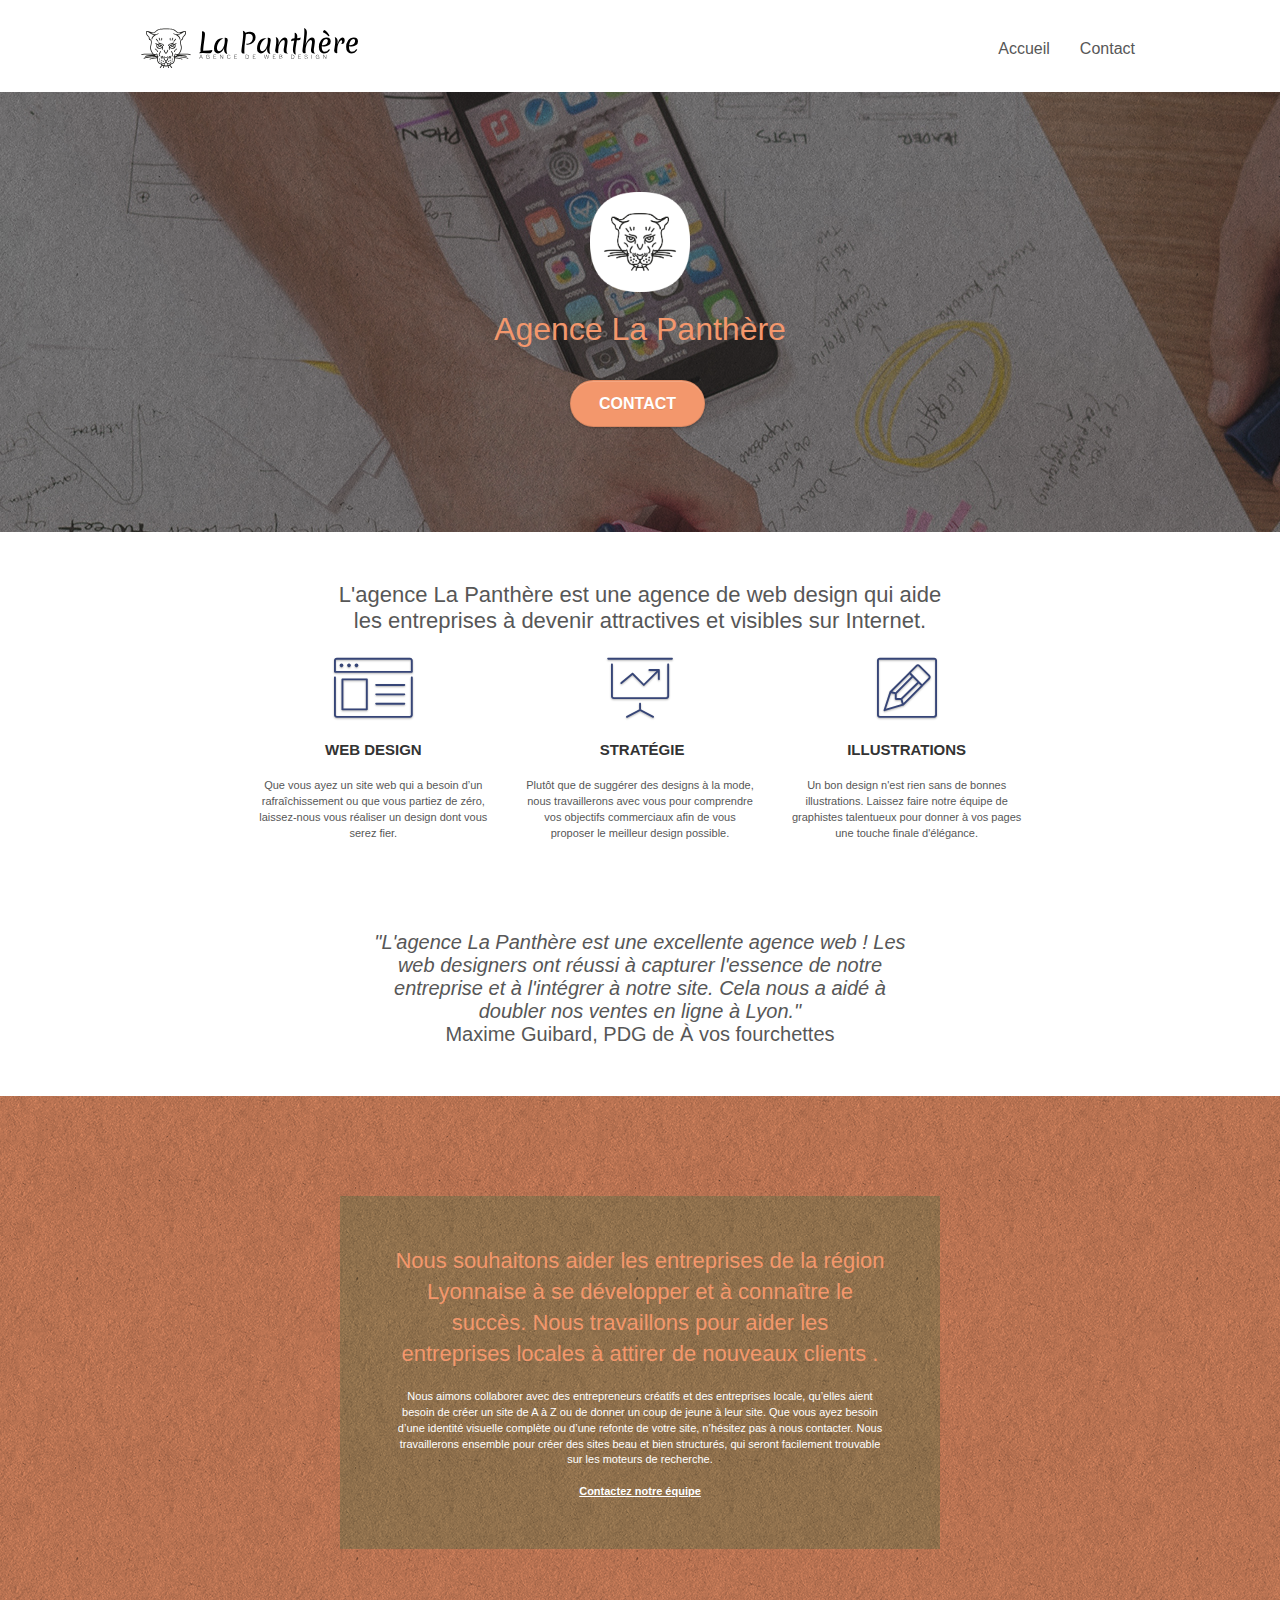
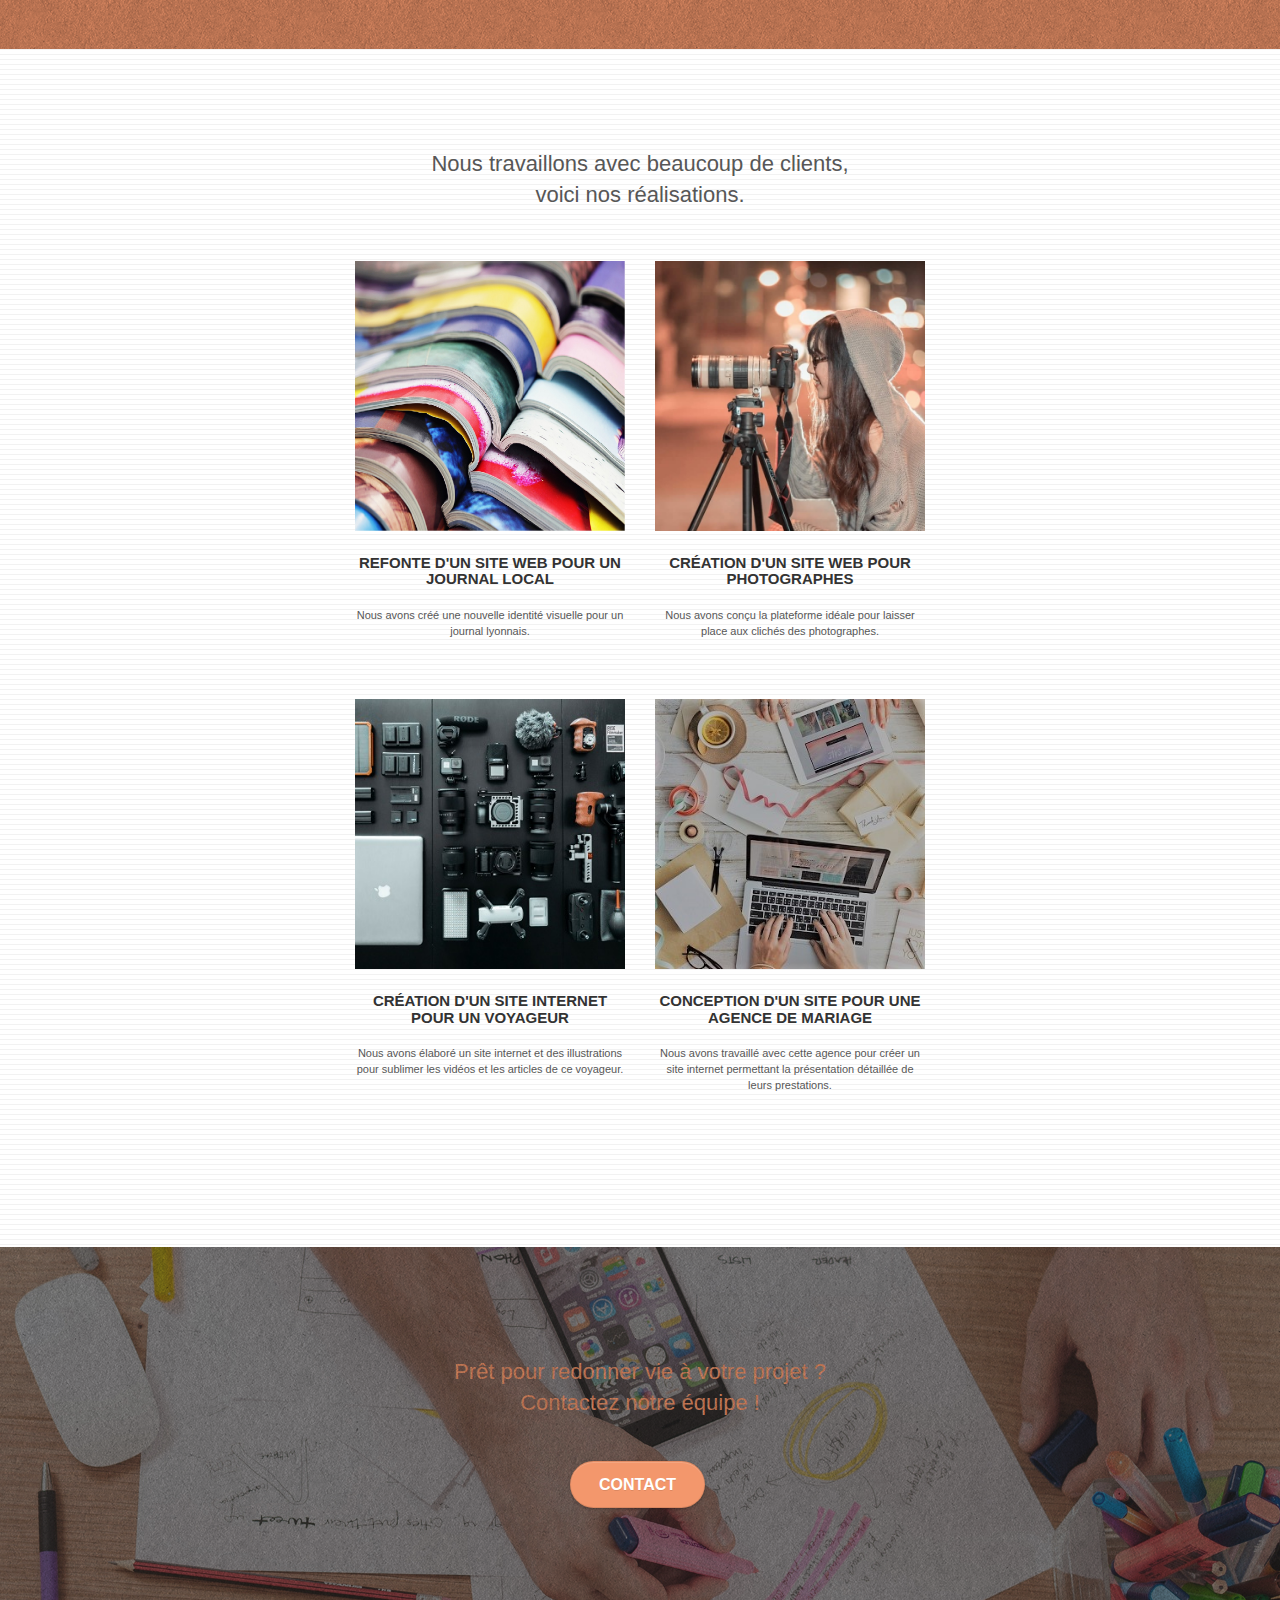
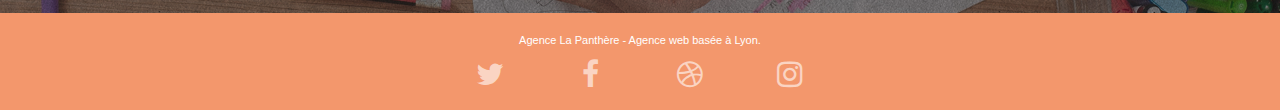
==== index.html @ 1809f46a "Replace text images by texts" ====
<!doctype html>
<html lang="fr">
<head>
    <meta charset="utf-8">
    <meta name="keywords" content="seo, google, site web, site internet, agence design paris, agence design">
    <meta name="description" content="L'agence La Panthère est une agence lyonnaise de web design qui aide les entreprises à devenir attractives et visibles sur Internet.">
    <meta name="viewport" content="width=device-width, initial-scale=1.0, viewport-fit=cover">
    <link rel="shortcut icon" type="image/png" href="favicon.jpg">

	<link rel="stylesheet" type="text/css" href="./css/bootstrap.css">
	<link rel="stylesheet" type="text/css" href="style.css">
	<link rel="stylesheet" type="text/css" href="./css/font-awesome.css">
	<link rel="stylesheet" type="text/css" href="./css/et-line.css">


	<script src="./js/jquery-2.1.0.js"></script>
	<script src="./js/bootstrap.js"></script>
	<script src="./js/blocs.js"></script>
	<script src="./js/jquery.touchSwipe.js" defer></script>
	<script src="./js/gmaps.js"></script>

    <title>La Panthère | Agence de web design</title>


<!-- Analytics -->
	<!--Google search console-->
	<meta name="google-site-verification" content="_AFjiE9C2S1LHl0ymzgmuY8hWus3xSIIR9lEw_GUxdo" />
	<!-- Global site tag (gtag.js) - Google Analytics -->
	<script async src="https://www.googletagmanager.com/gtag/js?id=G-T6DQ1WSWK4"></script>
	<script>
		window.dataLayer = window.dataLayer || [];
		function gtag(){dataLayer.push(arguments);}
		gtag('js', new Date());

		gtag('config', 'G-T6DQ1WSWK4');
	</script>

<!-- Analytics END -->
    
</head>
<body>
<!-- Principal conteneur -->
<div class="page-container">
    
	<!-- bloc-0 -->
	<div class="bloc bgc-white l-bloc " id="bloc-0">
		<div class="container bloc-sm">

			<nav class="navbar row">
				<div class="navbar-header">
					<a class="navbar-brand" href="index.html"><img src="img/agence-la-panthere-monochrome.svg" alt="paris web design logo agence web meilleure agence" height="40" /></a>
					<button id="nav-toggle" type="button" class="ui-navbar-toggle navbar-toggle" data-toggle="collapse" data-target=".navbar-1">
						<span class="sr-only">Toggle navigation</span><span class="icon-bar"></span><span class="icon-bar"></span><span class="icon-bar"></span>
					</button>
				</div>
				<div class="collapse navbar-collapse navbar-1 special-dropdown-nav">
					<ul class="site-navigation nav navbar-nav">
						<li>
							<a href="index.html">Accueil</a>
						</li>
						<li>
						</li>
						<li>
							<a href="contact.html">Contact</a>
						</li>
					</ul>
				</div>
			</nav>
		</div>
	</div>
	<!-- bloc-0 END -->

	<!-- bloc-1-presentation -->
	<header class="bloc bgc-dark-slate-blue bg-banniere d-bloc bg-t-edge bloc-bg-texture texture-paper b-parallax" id="bloc-1-hero">
		<div class="container bloc-lg">
			<div class="row tight-width-whitespace">
				<div class="col-sm-12">
					<img src="img/logo.png" class="center-block image-resize-mode" width="100" alt="Agence La Panthère, agence web paris, création logo paris" />
					<h1 class="text-center hero-bloc-text tc-white ">
						Agence La Panthère
					</h1>
					<div class="text-center">
						<a href="contact.html" class="btn btn-lg btn-clean btn-rd cta-hero btn-atomic-tangerine" id="cta-hero">Contact</a>
					</div>
				</div>
			</div>
		</div>
	</header>
	<!-- bloc-1-presentation END -->

	<!-- bloc-2-services -->
	<section class="bloc bgc-white l-bloc" id="bloc-2-services">
		<div class="container bloc-md">
			<div class="row">
				<div class="col-sm-12 text-center">
					<h2 class="text-center description">L'agence La Panthère est une agence de web design qui aide les entreprises à devenir attractives et visibles sur Internet.</h2>
				</div>
			</div>
			<div class="row voffset-lg med-width-whitespace">
				<div class="col-sm-4">
					<div class="text-center">
						<span class="et-icon-browser sm-shadow icon-dark-slate-blue icons icon-lg"></span>
					</div>
					<h3 class="mg-md text-center">
						Web design
					</h3>
					<p class="text-center ">
						Que vous ayez un site web qui a besoin d&rsquo;un rafraîchissement ou que vous partiez de zéro, laissez-nous vous réaliser un design dont vous serez fier.
					</p>
				</div>
				<div class="col-sm-4">
					<div class="text-center">
						<span class="et-icon-presentation sm-shadow icon-dark-slate-blue icons icon-lg"></span>
					</div>
					<h3 class="mg-md text-center">
						&nbsp;Stratégie
					</h3>
					<p class="text-center ">
						Plutôt que de suggérer des designs à la mode, nous travaillerons avec vous pour comprendre vos objectifs commerciaux afin de vous proposer le meilleur design possible.<br>
					</p>
				</div>
				<div class="col-sm-4">
					<div class="text-center">
						<span class="et-icon-edit sm-shadow icon-dark-slate-blue icons icon-lg"></span>
					</div>
					<h3 class="mg-md text-center">
						Illustrations
					</h3>
					<p class="text-center ">
						Un bon design n'est rien sans de bonnes illustrations. Laissez faire notre équipe de graphistes talentueux pour donner à vos pages une touche finale d'élégance.
					</p>
				</div>
			</div>
			<div class="row voffset-lg voffset">
				<div class="col-xs-12 col-md-8 col-md-offset-2 text-center">
					<p class="avis-center">
						"L'agence La Panthère est une excellente agence web ! Les web designers ont réussi à capturer l'essence de notre entreprise et à l'intégrer à notre site. Cela nous a aidé à doubler nos ventes en ligne à Lyon."
					</p>
					<p class="avis-name">Maxime Guibard, PDG de À vos fourchettes</p>

				</div>
			</div>
		</div>
	</section>
	<!-- bloc-2-services END -->

	<!-- bloc-3-what-i-do -->
	<section class="bloc tc-white bgc-atomic-tangerine bg-presentation d-bloc bloc-bg-texture texture-paper b-parallax" id="bloc-3-what-i-do">
		<div class="container bloc-lg">
			<div class="row tight-width-whitespace black-background">
				<div class="col-sm-12">
					<h2 class="mg-md text-center tc-white">
						Nous souhaitons aider les entreprises de la région Lyonnaise à se développer et à connaître le succès. Nous travaillons pour aider les entreprises locales à attirer de nouveaux clients .<br>
					</h2>
					<p class="text-center white">
						Nous aimons collaborer avec des entrepreneurs créatifs et des entreprises locale, qu’elles aient besoin de créer un site de A à Z ou de donner un coup de jeune à leur site. Que vous ayez besoin d’une identité visuelle complète ou d’une refonte de votre site, n’hésitez pas à nous contacter. Nous travaillerons ensemble pour créer des sites beau et bien structurés, qui seront facilement trouvable sur les moteurs de recherche. <br><br><a class="ltc-white bold-link" href="contact.html">Contactez notre équipe</a><br>
					</p>
				</div>
			</div>
		</div>
	</section>
	<!-- bloc-3-what-i-do END -->

	<!-- bloc-4-portfolio -->
	<section class="bloc bgc-white bg-lines-h2-bg bg-repeat l-bloc" id="bloc-4-portfolio">
		<div class="container bloc-lg">
			<div class="row">
				<div class="col-sm-12 text-center">
					<h2 class="realisation">Nous travaillons avec beaucoup de clients, voici nos réalisations.</h2>
				</div>
			</div>
			<div class="row tight-width-whitespace portfolio-row">
				<div class="col-sm-6">
					<a href="#" data-lightbox="img/1.jpg" data-gallery-id="gallery-1" data-caption="Refonte d'un site web pour un journal local" data-frame="snapshot-lb"><img src="img/1.jpg" alt="paris web design logo agence web meilleure agence et refonte site web journal" class="img-responsive portfolio-thumb" /></a>
					<h3 class="mg-md text-center">
						Refonte d'un site web pour un journal local
					</h3>
					<p class="text-center">
						Nous avons créé une nouvelle identité visuelle pour un journal lyonnais.
					</p>
				</div>
				<div class="col-sm-6">
					<a href="#" data-lightbox="img/2.jpg" data-gallery-id="gallery-1" data-caption="Création d'un site web pour photographes" data-frame="snapshot-lb"><img src="img/2.jpg" class="img-responsive portfolio-thumb" alt="paris web design logo agence web meilleure agence, Création d'un site web pour photographes" /></a>
					<h3 class="mg-md text-center">
						Création d'un site web pour photographes
					</h3>
					<p class="text-center">
						Nous avons conçu la plateforme idéale pour laisser place aux clichés des photographes.
					</p>
				</div>
			</div>
			<div class="row tight-width-whitespace portfolio-row">
				<div class="col-sm-6">
					<a href="#" data-lightbox="img/3.bmp" data-gallery-id="gallery-1" data-caption="Création d'un site internet pour un voyageur" data-frame="snapshot-lb"><img src="img/3.bmp" class="img-responsive portfolio-thumb" alt="paris web design logo agence web meilleure agence, Création d'un site web pour voyageur"/></a>
					<h3 class="mg-md text-center">
						Création d'un site internet pour un voyageur
					</h3>
					<p class="text-center">
						Nous avons élaboré un site internet et des illustrations pour sublimer les vidéos et les articles de ce voyageur.
					</p>
				</div>
				<div class="col-sm-6">
					<a href="#" data-lightbox="img/4.bmp" data-gallery-id="gallery-1" data-caption="Conception d'un site pour une agence de mariage" data-frame="snapshot-lb"><img src="img/4.bmp" class="img-responsive portfolio-thumb" alt="paris web design logo agence web meilleure agence, Création d'un site web pour agence de mariage" /></a>
					<h3 class="mg-md text-center">
						Conception d'un site pour une agence de mariage
					</h3>
					<p class="text-center">
						Nous avons travaillé avec cette agence pour créer un site internet permettant la présentation détaillée de leurs prestations.
					</p>
				</div>
			</div>
		</div>
	</section>
	<!-- bloc-4-portfolio END -->

	<!-- bloc-5-cta -->
	<section class="bloc bgc-dark-slate-blue bg-banniere d-bloc bloc-bg-texture texture-paper" id="bloc-5-cta">
		<div class="container bloc-lg">
			<div class="row">
				<h2 class="mg-md text-center tc-white">
					Prêt pour redonner vie à votre projet ?<br>Contactez notre équipe !
				</h2>
				<div class="col-sm-12 text-center">
					<a href="contact.html" class="btn btn-atomic-tangerine btn-clean btn-rd btn-lg cta-hero">Contact</a>
				</div>
			</div>
		</div>
	</section>
	<!-- bloc-5-cta END -->

	<!-- Footer - bloc-8 -->
	<footer class="bloc bgc-atomic-tangerine d-bloc" id="bloc-8">
		<div class="container bloc-sm">
			<div class="row">
				<div class="col-sm-12">
					<p class="text-center white">
						Agence La Panthère - Agence web basée à Lyon.<br>
					</p>
					<div class="row row-no-gutters social">
						<div class="col-sm-3">
							<div class="text-center">
								<a class="social" href="index.html"><span class="fa fa-twitter icon-md"></span></a>
							</div>
						</div>
						<div class="col-sm-3">
							<div class="text-center">
								<a class="social" href="index.html"><span class="fa fa-facebook icon-md"></span></a>
							</div>
						</div>
						<div class="col-sm-3">
							<div class="text-center">
								<a class="social" href="index.html"><span class="fa fa-dribbble icon-md"></span></a>
							</div>
						</div>
						<div class="col-sm-3">
							<div class="text-center">
								<a class="social" href="index.html"><span class="fa fa-instagram icon-md"></span></a>
							</div>
						</div>
					</div>
				</div>
			</div>
		</div>
	</footer>
	<!-- Footer - bloc-8 END -->

</div>
<!-- Principal conteneur END -->
    

</body>
</html>
---- style.css ----
body {
    margin: 0;
    padding: 0;
    background: #FFF;
    overflow-x: hidden;
    -webkit-font-smoothing: antialiased;
    -moz-osx-font-smoothing: grayscale;
}

a,
button {
    transition: all .3s ease-in-out;
    outline: none!important;
}

a:hover {
    text-decoration: none;
    cursor: pointer;
}

#page-loading-blocs-notifaction {
    position: fixed;
    top: 0;
    bottom: 0;
    width: 100%;
    z-index: 100000;
    background: #FFFFFF url("img/pageload-spinner.gif") no-repeat center center;
}

.bloc {
    width: 100%;
    clear: both;
    background: 50% 50% no-repeat;
    padding: 0 50px;
    -webkit-background-size: cover;
    -moz-background-size: cover;
    -o-background-size: cover;
    background-size: cover;
    position: relative;
}

.bloc .container {
    padding-left: 0;
    padding-right: 0;
}

.bloc-lg {
    padding: 100px 50px;
}

.bloc-md {
    padding: 50px;
}

.bloc-sm {
    padding: 20px 50px;
}

.bg-center,
.bg-l-edge,
.bg-r-edge,
.bg-t-edge,
.bg-b-edge,
.bg-tl-edge,
.bg-bl-edge,
.bg-tr-edge,
.bg-br-edge,
.bg-repeat {
    -webkit-background-size: auto!important;
    -moz-background-size: auto!important;
    -o-background-size: auto!important;
    background-size: auto!important;
}

.bg-repeat {
    background: repeat;
}

.bg-t-edge {
    background: top no-repeat;
}

.bloc-bg-texture::before {
    content: "";
    background-size: 2px 2px;
    position: absolute;
    top: 0;
    bottom: 0;
    left: 0;
    right: 0;
}

.texture-paper::before {
    background: url("img/texture-paper.png");
    background-size: 280px 280px;
}

.b-parallax {
    background-attachment: fixed;
}

.d-bloc {
    color: rgba(255, 255, 255, .7);
}

.d-bloc button:hover {
    color: rgba(255, 255, 255, .9);
}

.d-bloc .icon-round,
.d-bloc .icon-square,
.d-bloc .icon-rounded,
.d-bloc .icon-semi-rounded-a,
.d-bloc .icon-semi-rounded-b {
    border-color: rgba(255, 255, 255, .9);
}

.d-bloc .divider-h span {
    border-color: rgba(255, 255, 255, .2);
}

.d-bloc .a-btn,
.d-bloc .navbar a,
.d-bloc .navbar-brand,
.d-bloc a .icon-sm,
.d-bloc a .icon-md,
.d-bloc a .icon-lg,
.d-bloc a .icon-xl,
.d-bloc h1 a,
.d-bloc h2 a,
.d-bloc h3 a,
.d-bloc h4 a,
.d-bloc h5 a,
.d-bloc h6 a,
.d-bloc p a {
    color: rgba(255, 255, 255, .6);
}

.d-bloc .a-btn:hover,
.d-bloc .navbar a:hover,
.d-bloc .navbar-brand:hover,
.d-bloc a:hover .icon-sm,
.d-bloc a:hover .icon-md,
.d-bloc a:hover .icon-lg,
.d-bloc a:hover .icon-xl,
.d-bloc h1 a:hover,
.d-bloc h2 a:hover,
.d-bloc h3 a:hover,
.d-bloc h4 a:hover,
.d-bloc h5 a:hover,
.d-bloc h6 a:hover,
.d-bloc p a:hover {
    color: rgba(255, 255, 255, 1);
}

.d-bloc .navbar-toggle .icon-bar {
    background: rgba(255, 255, 255, 1);
}

.d-bloc .btn-wire,
.d-bloc .btn-wire:hover {
    color: rgba(255, 255, 255, 1);
    border-color: rgba(255, 255, 255, 1);
}

.d-bloc .panel {
    color: rgba(0, 0, 0, .5);
}

.d-bloc .panel button:hover {
    color: rgba(0, 0, 0, .7);
}

.d-bloc .panel icon {
    border-color: rgba(0, 0, 0, .7);
}

.d-bloc .panel .divider-h span {
    border-color: rgba(0, 0, 0, .1);
}

.d-bloc .panel .a-btn {
    color: rgba(0, 0, 0, .6);
}

.d-bloc .panel .a-btn:hover {
    color: rgba(0, 0, 0, 1);
}

.d-bloc .panel .btn-wire,
.d-bloc .panel .btn-wire:hover {
    color: rgba(0, 0, 0, .7);
    border-color: rgba(0, 0, 0, .3);
}

.d-bloc .panel,
.l-bloc {
    color: rgba(0, 0, 0, .5);
}

.d-bloc .panel button:hover,
.l-bloc button:hover {
    color: rgba(0, 0, 0, .7);
}

.l-bloc .icon-round,
.l-bloc .icon-square,
.l-bloc .icon-rounded,
.l-bloc .icon-semi-rounded-a,
.l-bloc .icon-semi-rounded-b {
    border-color: rgba(0, 0, 0, .7);
}

.d-bloc .panel .divider-h span,
.l-bloc .divider-h span {
    border-color: rgba(0, 0, 0, .1);
}

.d-bloc .panel .a-btn,
.l-bloc .a-btn,
.l-bloc .navbar a,
.l-bloc .navbar-brand,
.l-bloc a .icon-sm,
.l-bloc a .icon-md,
.l-bloc a .icon-lg,
.l-bloc a .icon-xl,
.l-bloc h1 a,
.l-bloc h2 a,
.l-bloc h3 a,
.l-bloc h4 a,
.l-bloc h5 a,
.l-bloc h6 a,
.l-bloc p a {
    color: rgba(0, 0, 0, .6);
}

.d-bloc .panel .a-btn:hover,
.l-bloc .a-btn:hover,
.l-bloc .navbar a:hover,
.l-bloc .navbar-brand:hover,
.l-bloc a:hover .icon-sm,
.l-bloc a:hover .icon-md,
.l-bloc a:hover .icon-lg,
.l-bloc a:hover .icon-xl,
.l-bloc h1 a:hover,
.l-bloc h2 a:hover,
.l-bloc h3 a:hover,
.l-bloc h4 a:hover,
.l-bloc h5 a:hover,
.l-bloc h6 a:hover,
.l-bloc p a:hover {
    color: rgba(0, 0, 0, 1);
}

.l-bloc .navbar-toggle .icon-bar {
    color: rgba(0, 0, 0, .6);
}

.d-bloc .panel .btn-wire,
.d-bloc .panel .btn-wire:hover,
.l-bloc .btn-wire,
.l-bloc .btn-wire:hover {
    color: rgba(0, 0, 0, .7);
    border-color: rgba(0, 0, 0, .3);
}

.voffset {
    margin-top: 30px;
}

.voffset-lg {
    margin-top: 80px;
}

.row-no-gutters {
    margin-right: 0;
    margin-left: 0;
}

.row.row-no-gutters > [class^="col-"],
.row.row-no-gutters > [class*=" col-"] {
    padding-right: 0;
    padding-left: 0;
}

#bloc-1-hero h1 {
    font-size: 32px;
}

.navbar {
    margin-bottom: 0;
    z-index: 1;
}

.navbar-brand {
    height: auto;
    padding: 3px 15px;
    font-size: 25px;
    font-weight: normal;
    font-weight: 600;
    line-height: 44px;
}

.navbar-brand img {
    max-height: 200px;
    margin: 0 5px 0 0;
    display: inline;
}

.navbar-brand img[src$=svg] {
    min-width: 100px;
}

.nav-center .navbar-brand img {
    margin: 0;
}

.navbar .nav {
    padding-top: 2px;
    margin-right: -16px;
    float: right;
    z-index: 1;
}

.nav > li {
    float: left;
    margin-top: 4px;
    font-size: 16px;
}

.navbar-nav .open .dropdown-menu > li > a {
    text-align: inherit;
}

.nav > li a:hover,
.nav > li a:focus {
    background: transparent;
}

.navbar-toggle {
    margin: 10px 10px 0 0;
    border: 0px;
}

.navbar-toggle:hover {
    background: transparent!important;
}

.navbar-toggle .icon-bar {
    background-color: rgba(0, 0, 0, .5);
    width: 26px;
}

.nav-invert .navbar .nav {
    float: left;
}

.nav-invert .navbar-header,
.nav-invert .navbar-brand {
    float: right;
    position: relative;
    z-index: 2;
}

@media (min-width: 768px) {
    .site-navigation {
        position: absolute;
        top: 50%;
        right: 20px;
        transform: translate(0, -50%);
        -webkit-transform: translateY(-50%);
    }
    .nav > li .dropdown-menu a,
    .nav > li .dropdown-menu a:hover {
        color: #484848;
    }
    .nav-invert .site-navigation {
        left: 0;
        right: 0;
    }
    .nav-center {
        text-align: center;
    }
    .nav-center .navbar-header {
        width: 100%;
    }
    .nav-center .navbar-header,
    .nav-center .navbar-brand,
    .nav-center .nav > li {
        float: none;
        display: inline-block;
    }
    .nav-center .site-navigation {
        position: relative;
        width: 100%;
        right: 0;
        margin-right: 0px;
        margin-top: 20px;
    }
    .nav-center.mini-nav .navbar-toggle {
        float: none;
        margin: 10px auto 0;
    }
}

.nav > li > .dropdown a {
    background: none!important;
    display: block;
    padding: 14px 15px;
}

nav .caret {
    margin: 0 5px;
}

.dropdown-menu .dropdown-menu {
    top: -8px;
    left: 100%;
}

.dropdown-menu .dropmenu-flow-right {
    top: 100%;
    left: 0;
    margin-left: -1px;
    border-top-left-radius: 0;
    border-top-right-radius: 0;
}

.dropdown-menu .dropdown span {
    border: 4px solid black;
    border-top-color: transparent;
    border-right-color: transparent;
    border-bottom-color: transparent;
    margin: 6px -5px 0 0!important;
    float: right;
}

.mg-md {
    margin-top: 10px;
    margin-bottom: 20px;
}

.mg-lg {
    margin-top: 10px;
    margin-bottom: 40px;
}

.btn {
    margin: 0 5px 5px 0;
}

.btn.pull-right {
    margin: 0 0 5px 5px;
}

.btn-d,
.btn-d:hover,
.btn-d:focus {
    color: #FFF;
    background: rgba(0, 0, 0, .3);
}

button {
    outline: none!important;
}

.btn-rd {
    border-radius: 40px;
}

.btn-clean {
    border: 1px solid rgba(0, 0, 0, .08);
    border-bottom-color: rgba(0, 0, 0, .1);
    text-shadow: 0 1px 0 rgba(0, 0, 1, .1);
    box-shadow: 0 1px 3px rgba(0, 0, 1, .25), inset 0 1px 0 0 rgba(255, 255, 255, .15);
}

.icon-md {
    font-size: 30px!important;
}

.icon-lg {
    font-size: 60px!important;
}

.sm-shadow {
    text-shadow: 0 1px 2px rgba(0, 0, 0, .3);
}

.panel-sq,
.panel-sq .panel-heading,
.panel-sq .panel-footer {
    border-radius: 0;
}

.panel-rd {
    border-radius: 30px;
}

.panel-rd .panel-heading {
    border-radius: 29px 29px 0 0;
}

.panel-rd .panel-footer {
    border-radius: 0 0 29px 29px;
}

.form-control {
    border-color: rgba(0, 0, 0, .1);
    box-shadow: none;
}

.scrollToTop {
    width: 40px;
    height: 40px;
    position: fixed;
    bottom: 20px;
    right: 20px;
    opacity: 0;
    z-index: 500;
    transition: all .3s ease-in-out;
}

.scrollToTop span {
    margin-top: 6px;
}

.showScrollTop {
    font-size: 14px;
    opacity: 1;
}

a[data-lightbox] {
    position: relative;
    display: block;
    text-align: center;
}

a[data-lightbox]:hover::before {
    content: "+";
    font-family: "HelveticaNeue-Light", "Helvetica Neue Light", "Helvetica Neue", Helvetica, Arial;
    font-size: 32px;
    width: 50px;
    height: 50px;
    margin-left: -25px;
    border-radius: 50%;
    background: rgba(0, 0, 0, .6);
    color: #FFF;
    font-weight: 100;
    z-index: 1;
    position: absolute;
    top: 50%;
    transform: translateY(-50%);
    -webkit-transform: translateY(-50%);
}

a[data-lightbox]:hover img {
    opacity: 0.6;
    -webkit-animation-fill-mode: none;
    animation-fill-mode: none;
}

#lightbox-modal {
    display: flex;
    align-items: center;
}

#lightbox-modal .modal-dialog {
    width: 90%;
    max-width: 900px;
    margin: 0 auto 0;
}

#lightbox-modal .modal-dialog img {
    max-height: 90vh;
    margin: 0 auto;
}

.lightbox-caption {
    padding: 20px;
    color: #FFF;
    background: rgba(0, 0, 0, .5);
    position: absolute;
    left: 15px;
    right: 15px;
    bottom: 5px;
}

.close-lightbox {
    color: #FFF;
    font-size: 30px;
    position: absolute;
    top: 20px;
    right: 20px;
    z-index: 20;
    background: rgba(0, 0, 0, .5);
    border: none;
    line-height: 30px;
    padding: 0 9px 5px;
    opacity: 0.3;
}

.close-lightbox:hover,
.next-lightbox:hover,
.prev-lightbox:hover {
    opacity: 1.0;
    color: #FFF;
}

.next-lightbox,
.prev-lightbox {
    font-size: 20px;
    color: rgba(255, 255, 255, .9);
    background: rgba(0, 0, 0, .5);
    transition: all .2s ease-in-out;
    position: absolute;
    top: 45%;
    z-index: 1;
    opacity: 0.4;
}

.next-lightbox {
    padding: 6px 8px 1px 13px;
    right: 25px;
}

.prev-lightbox {
    padding: 6px 13px 1px 10px;
    left: 25px;
}

.snapshot-lb .modal-body {
    padding-bottom: 45px;
}

.snapshot-lb .lightbox-caption {
    padding: 0;
    color: rgba(0, 0, 0, .5);
    background: none;
}

h1,
h2,
h3,
h4,
h5,
h6,
p,
label,
.btn,
a {
    font-family: "helvetica";
    font-weight: 400;
    color: #575757!important;
}

.container {
    max-width: 1000px;
}

.hero-bloc-text {
    font-size: 38px;
}

.hero-bloc-text-sub {
    font-size: 36px;
}

.statement-bloc-text {
    line-height: 26px;
    font-style: italic;
    font-size: 20px;
    text-align: center;
    font-weight: lighter;
    max-width: 520px;
    margin: auto auto auto auto;
}

p {
    font-size: 11px;
}

.tight-width-whitespace {
    max-width: 600px;
    margin: auto auto auto auto;
}

.h1 {
    font-size: 20px;
    font-family: "Open Sans";
}

.cta-hero {
    margin-top: 22px;
    color: #FFFFFF!important;
    text-transform: uppercase;
    padding: 12px 28px 12px 28px;
    font-size: 16px;
    font-weight: 700;
}

.social {
    max-width: 400px;
    margin: auto auto auto auto;
}

h2 {
    font-size: 22px;
    line-height: 1.4em;
}

h3 {
    font-size: 15px;
    text-transform: uppercase;
    font-weight: 700;
    color: #333333!important;
}

.med-width-whitespace {
    max-width: 800px;
    margin: auto auto auto auto;
    box-shadow: 0px 0px 0px #000000;
}

h1 {
    color: #333333!important;
}

h4 {
    color: #333333!important;
}

.icons {
    margin-bottom: 14px;
    margin-top: 24px;
}

.white {
    color: #FFFFFF!important;
}

.portfolio-thumb {
    margin-bottom: 24px;
}

.portfolio-row {
    margin-bottom: 44px;
    margin-top: 50px;
}

.avatar {
    box-shadow: 0px 4px 9px rgba(0, 0, 0, 0.3);
}

.black-background {
    background-color: rgba(165, 147, 99, 0.7);
    padding: 40px 40px 40px 40px;
}

.bold-link {
    font-weight: 900;
    text-decoration: underline!important;
}

.bgc-white {
    background-color: #FFFFFF;
}

.bgc-dark-slate-blue {
    background-color: #364577;
}

.bgc-atomic-tangerine {
    background-color: #F3976C;
}

.tc-white {
    color: #F3976C!important;
}

.btn-atomic-tangerine {
    background: #F3976C;
    color: #FFFFFF!important;
}

.btn-atomic-tangerine:hover {
    background: #c27956!important;
    color: #FFFFFF!important;
}

.ltc-white {
    color: #FFFFFF!important;
}

.ltc-white:hover {
    color: #cccccc!important;
}

.ltc-atomic-tangerine {
    color: #F3976C!important;
}

.ltc-atomic-tangerine:hover {
    color: #c27956!important;
}

.icon-dark-slate-blue {
    color: #364577!important;
    border-color: #364577!important;
}

.bg-dots-bg {
    background-image: url("img/dots-bg.png");
}

.bg-lines-h2-bg {
    background-image: url("img/lines-h2-bg.png");
}

.bg-banniere {
    background-image: url("img/agence-la-panthere.jpg");
}

.bg-presentation {
    background-image: url("img/image-de-presentation.bmp");
}


.avis-center,
.avis-name {
    font-size: 20px;
    line-height: initial;
    margin: 0 auto;
}
.avis-center {
    width: 81%;
    font-style: italic;
}

.avis-name {
    font-weight: 300;
}

.description {
    line-height: initial;
    width: 63%;
    margin: 0 auto;
}

.realisation {
    width: 46%;
    margin: 0 auto;
}

@media (max-width: 1024px) {
    .bloc {
        padding-left: 20px;
        padding-right: 20px;
    }
    .bloc.full-width-bloc,
    .bloc-tile-2.full-width-bloc .container,
    .bloc-tile-3.full-width-bloc .container,
    .bloc-tile-4.full-width-bloc .container {
        padding-left: 0;
        padding-right: 0;
    }
}

@media (max-width: 992px) and (min-width: 768px) {
    .navbar .nav {
        max-width: 80%
    }
    .nav-center.navbar .nav {
        max-width: 100%
    }
}

@media only screen and (min-device-width: 768px) and (max-device-width: 1024px) and (orientation: landscape) {
    .b-parallax {
        background-attachment: scroll;
    }
}

@media only screen and (min-device-width: 1024px) and (max-device-width: 1366px) and (-webkit-min-device-pixel-ratio: 1.5) {
    .b-parallax {
        background-attachment: scroll;
    }
}

@media (max-width: 991px) {
    .container {
        width: 100%;
    }
    .b-parallax {
        background-attachment: scroll;
    }
    .page-container,
    #hero-bloc {
        overflow-x: hidden;
        position: relative;
    }
    .bloc {
        padding-left: constant(safe-area-inset-left);
        padding-right: constant(safe-area-inset-right);
    }
    .bloc-group,
    .bloc-group .bloc {
        display: block;
        width: 100%;
    }
    .bloc-fill-screen .fill-bloc-top-edge,
    .bloc-fill-screen .fill-bloc-bottom-edge {
        padding: 0 20px;
        padding-left: constant(safe-area-inset-left);
        padding-right: constant(safe-area-inset-right);
    }
}

@media (max-width: 767px) {
    .page-container {
        overflow-x: hidden;
        position: relative;
    }
    h1,
    h2,
    h3,
    h4,
    h5,
    h6,
    p,
    #disqus_thread {
        padding-left: 10px!important;
        padding-right: 10px!important;
    }
    .b-parallax {
        background-attachment: scroll;
    }
    .navbar .nav {
        padding-top: 0;
        border-top: 1px solid rgba(0, 0, 0, .2);
        float: none!important;
    }
    .navbar.row {
        margin-left: 0;
        margin-right: 0;
    }
    .site-navigation {
        position: inherit;
        transform: none;
        -webkit-transform: none;
        -ms-transform: none;
    }
    .nav > li {
        margin-top: 0;
        border-bottom: 1px solid rgba(0, 0, 0, .1);
        background: rgba(0, 0, 0, .05);
        text-align: left;
        padding-left: 15px;
        width: 100%;
    }
    .nav > li:hover {
        background: rgba(0, 0, 0, .08);
    }
    .dropdown .dropdown a .caret {
        float: none;
        margin: 5px 0 0 10px!important;
        border: 4px solid black;
        border-bottom-color: transparent;
        border-right-color: transparent;
        border-left-color: transparent;
    }
    #hero-bloc .navbar .nav {
        background: rgba(0, 0, 0, .8);
    }
    #hero-bloc .navbar .nav a {
        color: rgba(255, 255, 255, .6);
    }
    .hero {
        padding: 50px 0;
    }
    .hero-nav {
        left: -1px;
        right: -1px;
    }
    .navbar-collapse {
        padding: 0;
        overflow-x: hidden;
        -webkit-box-shadow: none;
        box-shadow: none;
    }
    .navbar-brand img {
        max-height: 40px;
        width: auto;
    }
    .nav-invert .navbar-header {
        float: none;
        width: 100%;
    }
    .nav-invert .navbar-toggle {
        float: left;
        margin-left: 10px;
    }
    .bloc {
        padding-left: 0;
        padding-right: 0;
    }
    .bloc-xxl,
    .bloc-xl,
    .bloc-lg {
        padding: 40px 0;
    }
    .bloc-sm,
    .bloc-md {
        padding-left: 0;
        padding-right: 0;
    }
    .bloc-tile-2 .container,
    .bloc-tile-3 .container,
    .bloc-tile-4 .container,
    .bloc-fill-screen .fill-bloc-top-edge,
    .bloc-fill-screen .fill-bloc-bottom-edge {
        padding-left: 0;
        padding-right: 0;
    }
    .a-block {
        padding: 0 10px;
    }
    .btn-dwn {
        display: none;
    }
    .voffset {
        margin-top: 5px;
    }
    .voffset-md {
        margin-top: 20px;
    }
    .voffset-lg {
        margin-top: 30px;
    }
    form {
        padding: 5px;
    }
    .close-lightbox {
        display: inline-block;
    }
    .blocsapp-device-iphone5 {
        background-size: 216px 425px;
        padding-top: 60px;
        width: 216px;
        height: 425px;
    }
    .blocsapp-device-iphone5 img {
        width: 180px;
        height: 320px;
    }

    .description {
        width: 81%;
    }

    .realisation {
        width: 74%;
    }
}

@media (max-width: 400px) {
    .bloc {
        padding-left: 0;
        padding-right: 0;
    }
}

@media (max-width: 767px) {
    .bloc-mob-center-text {
        text-align: center;
    }
}
---- css/et-line.css ----
@font-face {
    font-family: et-line;
    src: url(../fonts/et-line.eot);
    src: url(../fonts/et-line.eot?#iefix) format('embedded-opentype'), url(../fonts/et-line.woff) format('woff'), url(../fonts/et-line.ttf) format('truetype'), url(../fonts/et-line.svg#et-line) format('svg');
    font-weight: 400;
    font-style: normal
}

.et-icon-adjustments,
.et-icon-alarmclock,
.et-icon-anchor,
.et-icon-aperture,
.et-icon-attachment,
.et-icon-bargraph,
.et-icon-basket,
.et-icon-beaker,
.et-icon-bike,
.et-icon-book-open,
.et-icon-briefcase,
.et-icon-browser,
.et-icon-calendar,
.et-icon-camera,
.et-icon-caution,
.et-icon-chat,
.et-icon-circle-compass,
.et-icon-clipboard,
.et-icon-clock,
.et-icon-cloud,
.et-icon-compass,
.et-icon-desktop,
.et-icon-dial,
.et-icon-document,
.et-icon-documents,
.et-icon-download,
.et-icon-dribbble,
.et-icon-edit,
.et-icon-envelope,
.et-icon-expand,
.et-icon-facebook,
.et-icon-flag,
.et-icon-focus,
.et-icon-gears,
.et-icon-genius,
.et-icon-gift,
.et-icon-global,
.et-icon-globe,
.et-icon-googleplus,
.et-icon-grid,
.et-icon-happy,
.et-icon-hazardous,
.et-icon-heart,
.et-icon-hotairballoon,
.et-icon-hourglass,
.et-icon-key,
.et-icon-laptop,
.et-icon-layers,
.et-icon-lifesaver,
.et-icon-lightbulb,
.et-icon-linegraph,
.et-icon-linkedin,
.et-icon-lock,
.et-icon-magnifying-glass,
.et-icon-map,
.et-icon-map-pin,
.et-icon-megaphone,
.et-icon-mic,
.et-icon-mobile,
.et-icon-newspaper,
.et-icon-notebook,
.et-icon-paintbrush,
.et-icon-paperclip,
.et-icon-pencil,
.et-icon-phone,
.et-icon-picture,
.et-icon-pictures,
.et-icon-piechart,
.et-icon-presentation,
.et-icon-pricetags,
.et-icon-printer,
.et-icon-profile-female,
.et-icon-profile-male,
.et-icon-puzzle,
.et-icon-quote,
.et-icon-recycle,
.et-icon-refresh,
.et-icon-ribbon,
.et-icon-rss,
.et-icon-sad,
.et-icon-scissors,
.et-icon-scope,
.et-icon-search,
.et-icon-shield,
.et-icon-speedometer,
.et-icon-strategy,
.et-icon-streetsign,
.et-icon-tablet,
.et-icon-target,
.et-icon-telescope,
.et-icon-toolbox,
.et-icon-tools,
.et-icon-tools-2,
.et-icon-trophy,
.et-icon-tumblr,
.et-icon-twitter,
.et-icon-upload,
.et-icon-video,
.et-icon-wallet,
.et-icon-wine {
    font-family: et-line;
    speak: none;
    font-style: normal;
    font-weight: 400;
    font-variant: normal;
    text-transform: none;
    line-height: 1;
    -webkit-font-smoothing: antialiased;
    -moz-osx-font-smoothing: grayscale;
    display: inline-block
}

.et-icon-mobile:before {
    content: "\e000"
}

.et-icon-laptop:before {
    content: "\e001"
}

.et-icon-desktop:before {
    content: "\e002"
}

.et-icon-tablet:before {
    content: "\e003"
}

.et-icon-phone:before {
    content: "\e004"
}

.et-icon-document:before {
    content: "\e005"
}

.et-icon-documents:before {
    content: "\e006"
}

.et-icon-search:before {
    content: "\e007"
}

.et-icon-clipboard:before {
    content: "\e008"
}

.et-icon-newspaper:before {
    content: "\e009"
}

.et-icon-notebook:before {
    content: "\e00a"
}

.et-icon-book-open:before {
    content: "\e00b"
}

.et-icon-browser:before {
    content: "\e00c"
}

.et-icon-calendar:before {
    content: "\e00d"
}

.et-icon-presentation:before {
    content: "\e00e"
}

.et-icon-picture:before {
    content: "\e00f"
}

.et-icon-pictures:before {
    content: "\e010"
}

.et-icon-video:before {
    content: "\e011"
}

.et-icon-camera:before {
    content: "\e012"
}

.et-icon-printer:before {
    content: "\e013"
}

.et-icon-toolbox:before {
    content: "\e014"
}

.et-icon-briefcase:before {
    content: "\e015"
}

.et-icon-wallet:before {
    content: "\e016"
}

.et-icon-gift:before {
    content: "\e017"
}

.et-icon-bargraph:before {
    content: "\e018"
}

.et-icon-grid:before {
    content: "\e019"
}

.et-icon-expand:before {
    content: "\e01a"
}

.et-icon-focus:before {
    content: "\e01b"
}

.et-icon-edit:before {
    content: "\e01c"
}

.et-icon-adjustments:before {
    content: "\e01d"
}

.et-icon-ribbon:before {
    content: "\e01e"
}

.et-icon-hourglass:before {
    content: "\e01f"
}

.et-icon-lock:before {
    content: "\e020"
}

.et-icon-megaphone:before {
    content: "\e021"
}

.et-icon-shield:before {
    content: "\e022"
}

.et-icon-trophy:before {
    content: "\e023"
}

.et-icon-flag:before {
    content: "\e024"
}

.et-icon-map:before {
    content: "\e025"
}

.et-icon-puzzle:before {
    content: "\e026"
}

.et-icon-basket:before {
    content: "\e027"
}

.et-icon-envelope:before {
    content: "\e028"
}

.et-icon-streetsign:before {
    content: "\e029"
}

.et-icon-telescope:before {
    content: "\e02a"
}

.et-icon-gears:before {
    content: "\e02b"
}

.et-icon-key:before {
    content: "\e02c"
}

.et-icon-paperclip:before {
    content: "\e02d"
}

.et-icon-attachment:before {
    content: "\e02e"
}

.et-icon-pricetags:before {
    content: "\e02f"
}

.et-icon-lightbulb:before {
    content: "\e030"
}

.et-icon-layers:before {
    content: "\e031"
}

.et-icon-pencil:before {
    content: "\e032"
}

.et-icon-tools:before {
    content: "\e033"
}

.et-icon-tools-2:before {
    content: "\e034"
}

.et-icon-scissors:before {
    content: "\e035"
}

.et-icon-paintbrush:before {
    content: "\e036"
}

.et-icon-magnifying-glass:before {
    content: "\e037"
}

.et-icon-circle-compass:before {
    content: "\e038"
}

.et-icon-linegraph:before {
    content: "\e039"
}

.et-icon-mic:before {
    content: "\e03a"
}

.et-icon-strategy:before {
    content: "\e03b"
}

.et-icon-beaker:before {
    content: "\e03c"
}

.et-icon-caution:before {
    content: "\e03d"
}

.et-icon-recycle:before {
    content: "\e03e"
}

.et-icon-anchor:before {
    content: "\e03f"
}

.et-icon-profile-male:before {
    content: "\e040"
}

.et-icon-profile-female:before {
    content: "\e041"
}

.et-icon-bike:before {
    content: "\e042"
}

.et-icon-wine:before {
    content: "\e043"
}

.et-icon-hotairballoon:before {
    content: "\e044"
}

.et-icon-globe:before {
    content: "\e045"
}

.et-icon-genius:before {
    content: "\e046"
}

.et-icon-map-pin:before {
    content: "\e047"
}

.et-icon-dial:before {
    content: "\e048"
}

.et-icon-chat:before {
    content: "\e049"
}

.et-icon-heart:before {
    content: "\e04a"
}

.et-icon-cloud:before {
    content: "\e04b"
}

.et-icon-upload:before {
    content: "\e04c"
}

.et-icon-download:before {
    content: "\e04d"
}

.et-icon-target:before {
    content: "\e04e"
}

.et-icon-hazardous:before {
    content: "\e04f"
}

.et-icon-piechart:before {
    content: "\e050"
}

.et-icon-speedometer:before {
    content: "\e051"
}

.et-icon-global:before {
    content: "\e052"
}

.et-icon-compass:before {
    content: "\e053"
}

.et-icon-lifesaver:before {
    content: "\e054"
}

.et-icon-clock:before {
    content: "\e055"
}

.et-icon-aperture:before {
    content: "\e056"
}

.et-icon-quote:before {
    content: "\e057"
}

.et-icon-scope:before {
    content: "\e058"
}

.et-icon-alarmclock:before {
    content: "\e059"
}

.et-icon-refresh:before {
    content: "\e05a"
}

.et-icon-happy:before {
    content: "\e05b"
}

.et-icon-sad:before {
    content: "\e05c"
}

.et-icon-facebook:before {
    content: "\e05d"
}

.et-icon-twitter:before {
    content: "\e05e"
}

.et-icon-googleplus:before {
    content: "\e05f"
}

.et-icon-rss:before {
    content: "\e060"
}

.et-icon-tumblr:before {
    content: "\e061"
}

.et-icon-linkedin:before {
    content: "\e062"
}

.et-icon-dribbble:before {
    content: "\e063"
}
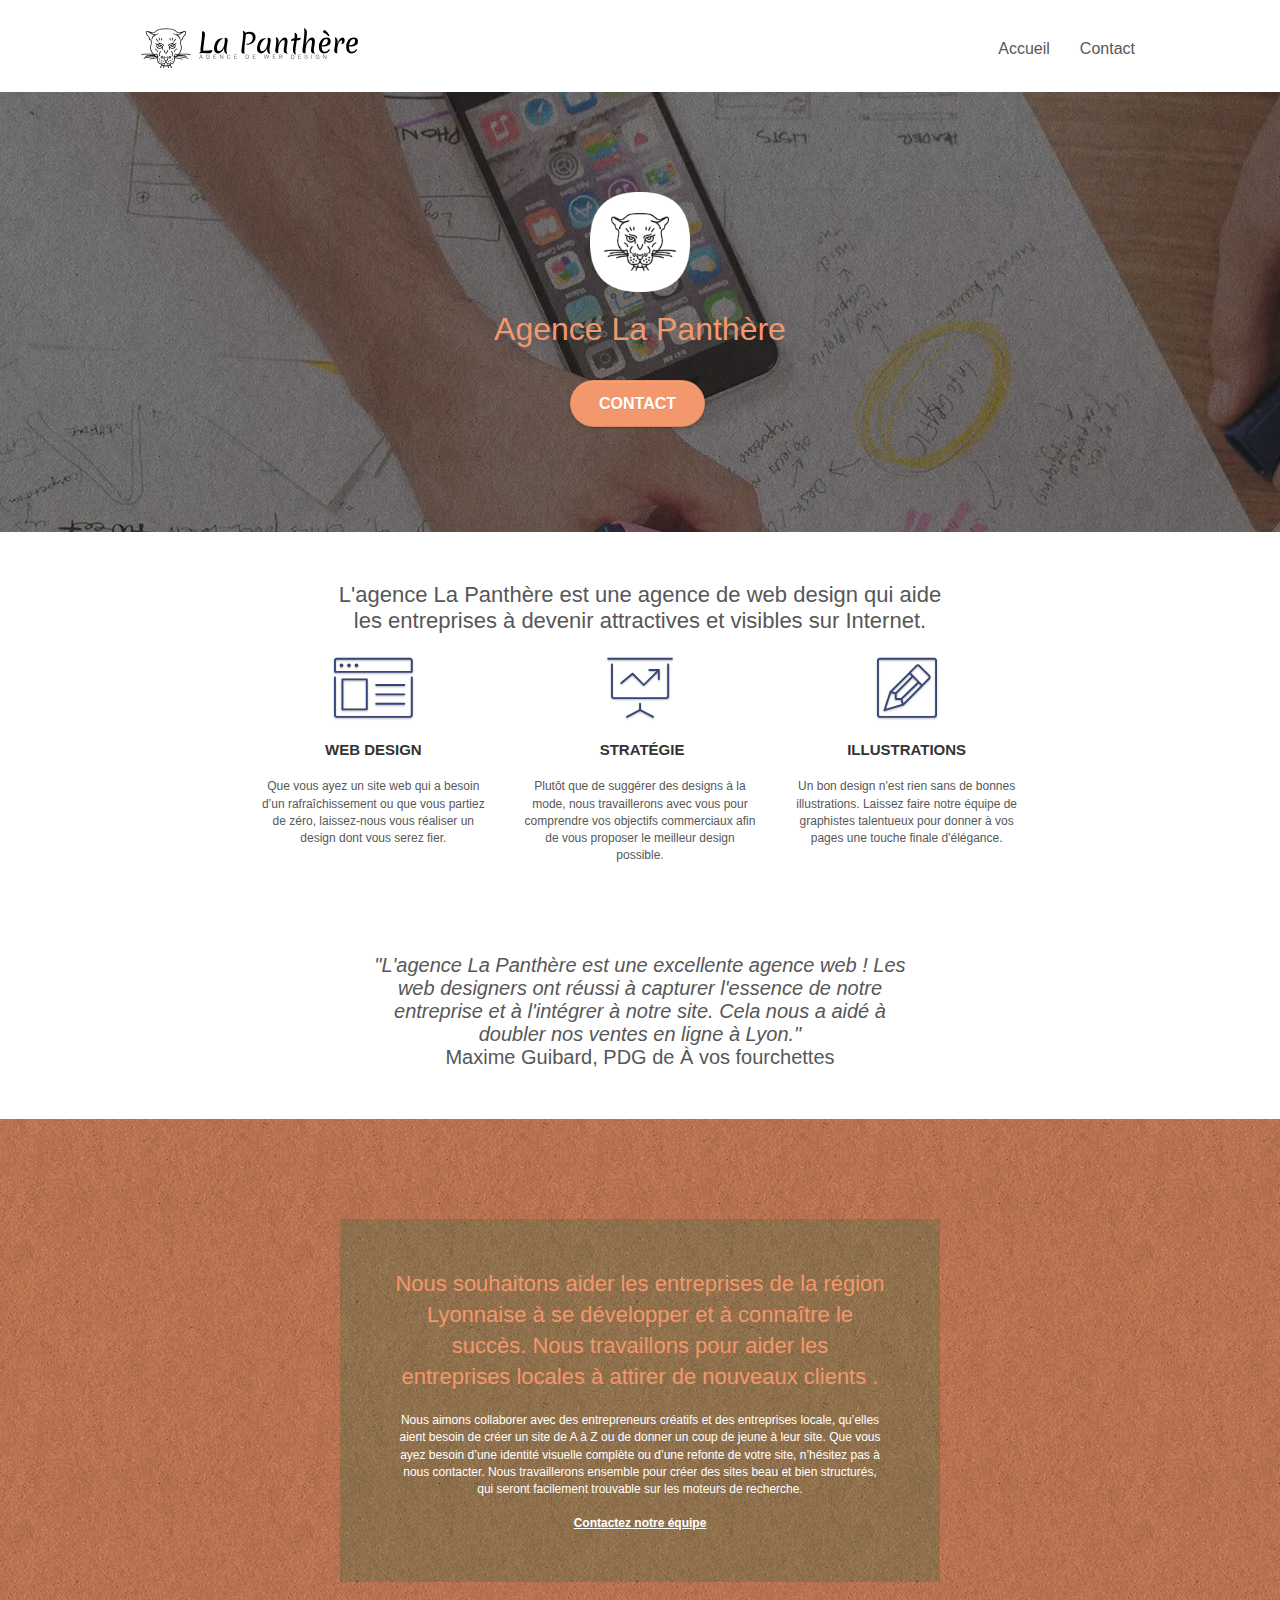
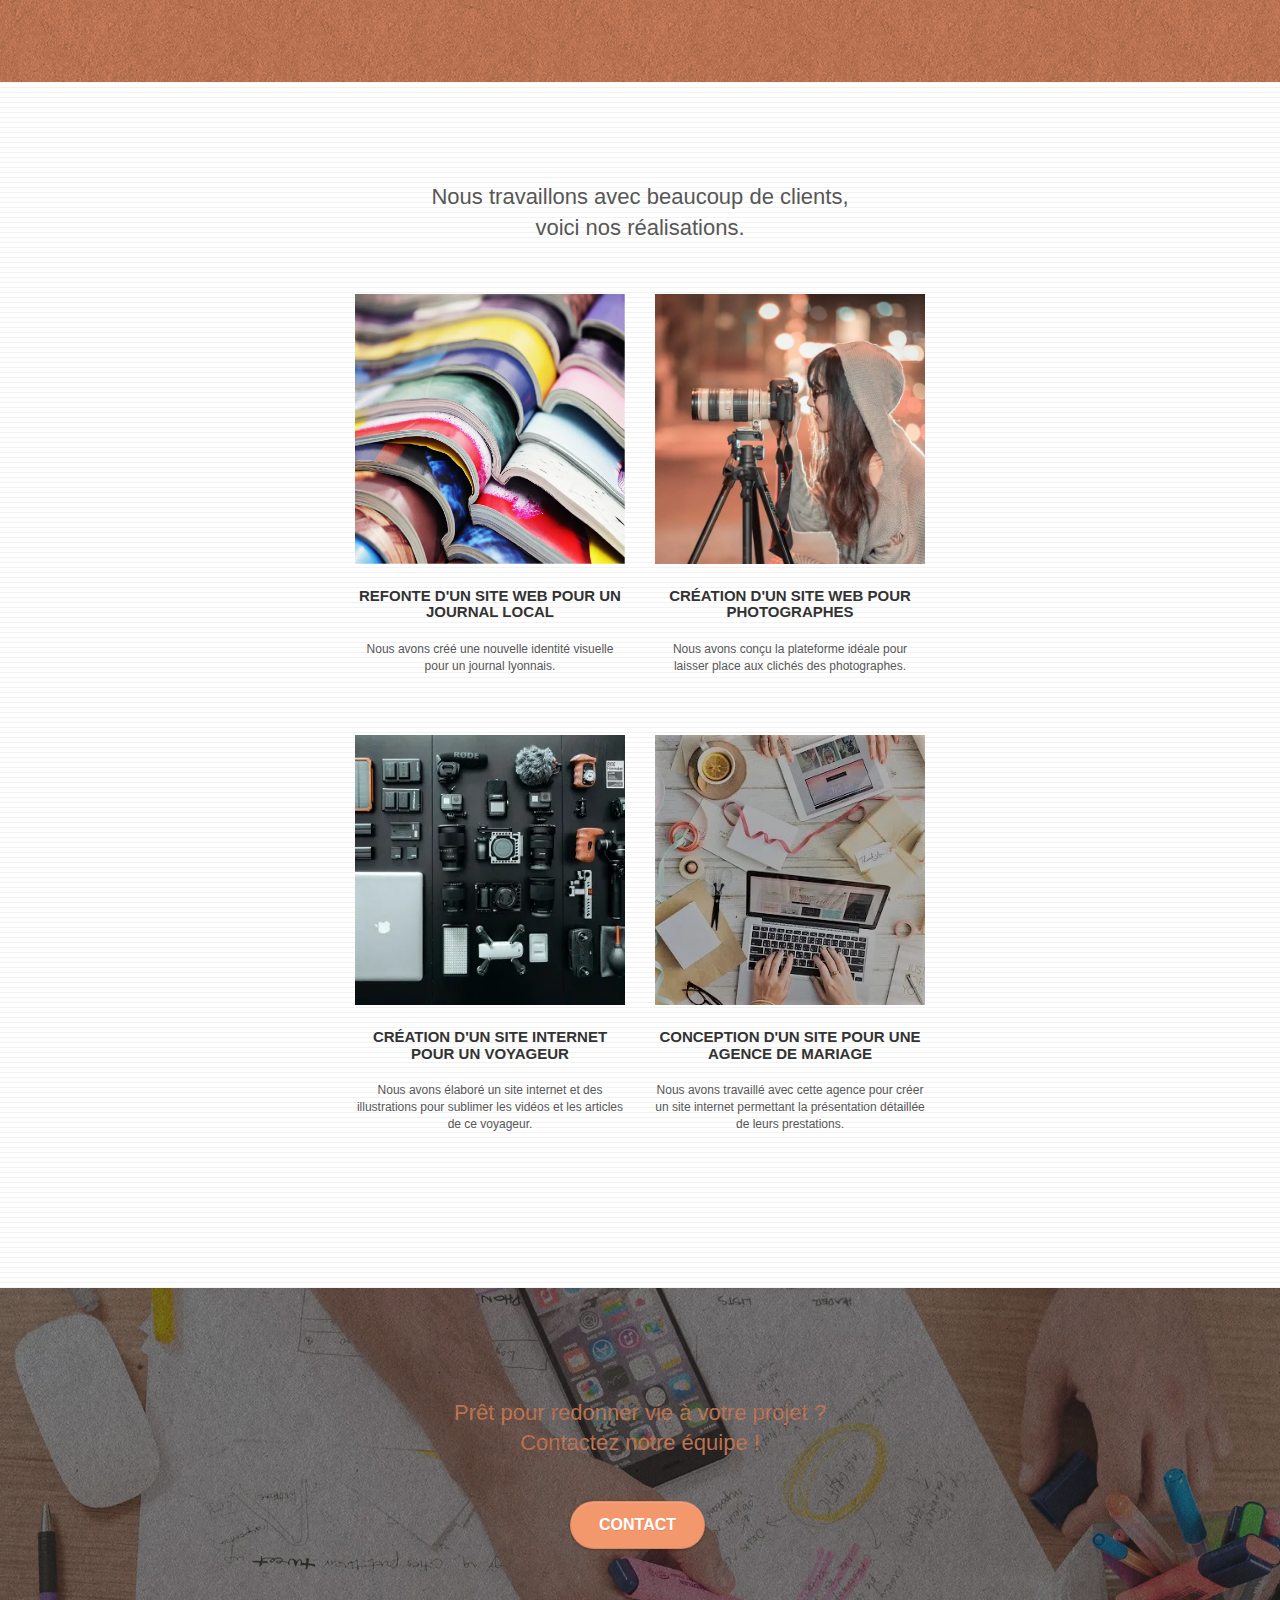
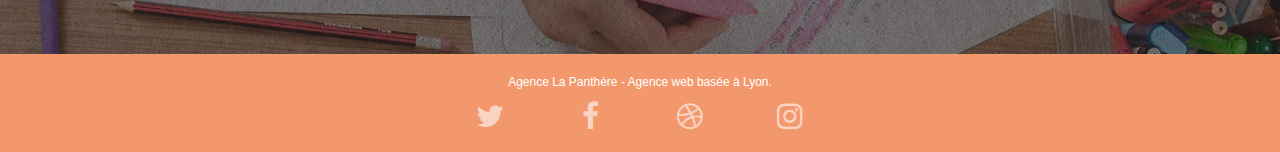
==== commit c8996235: "Convert Jpeg images to webp format and changed font-size of p element to be legible" ====
--- a/index.html
+++ b/index.html
@@ -171,7 +171,7 @@
 			</div>
 			<div class="row tight-width-whitespace portfolio-row">
 				<div class="col-sm-6">
-					<a href="#" data-lightbox="img/1.jpg" data-gallery-id="gallery-1" data-caption="Refonte d'un site web pour un journal local" data-frame="snapshot-lb"><img src="img/1.jpg" alt="paris web design logo agence web meilleure agence et refonte site web journal" class="img-responsive portfolio-thumb" /></a>
+					<a href="#" data-lightbox="img/1.webp" data-gallery-id="gallery-1" data-caption="Refonte d'un site web pour un journal local" data-frame="snapshot-lb"><img src="img/1.webp" alt="paris web design logo agence web meilleure agence et refonte site web journal" class="img-responsive portfolio-thumb" /></a>
 					<h3 class="mg-md text-center">
 						Refonte d'un site web pour un journal local
 					</h3>
@@ -180,7 +180,7 @@
 					</p>
 				</div>
 				<div class="col-sm-6">
-					<a href="#" data-lightbox="img/2.jpg" data-gallery-id="gallery-1" data-caption="Création d'un site web pour photographes" data-frame="snapshot-lb"><img src="img/2.jpg" class="img-responsive portfolio-thumb" alt="paris web design logo agence web meilleure agence, Création d'un site web pour photographes" /></a>
+					<a href="#" data-lightbox="img/2.webp" data-gallery-id="gallery-1" data-caption="Création d'un site web pour photographes" data-frame="snapshot-lb"><img src="img/2.webp" class="img-responsive portfolio-thumb" alt="paris web design logo agence web meilleure agence, Création d'un site web pour photographes" /></a>
 					<h3 class="mg-md text-center">
 						Création d'un site web pour photographes
 					</h3>
@@ -191,7 +191,7 @@
 			</div>
 			<div class="row tight-width-whitespace portfolio-row">
 				<div class="col-sm-6">
-					<a href="#" data-lightbox="img/3.bmp" data-gallery-id="gallery-1" data-caption="Création d'un site internet pour un voyageur" data-frame="snapshot-lb"><img src="img/3.bmp" class="img-responsive portfolio-thumb" alt="paris web design logo agence web meilleure agence, Création d'un site web pour voyageur"/></a>
+					<a href="#" data-lightbox="img/3.webp" data-gallery-id="gallery-1" data-caption="Création d'un site internet pour un voyageur" data-frame="snapshot-lb"><img src="img/3.webp" class="img-responsive portfolio-thumb" alt="paris web design logo agence web meilleure agence, Création d'un site web pour voyageur"/></a>
 					<h3 class="mg-md text-center">
 						Création d'un site internet pour un voyageur
 					</h3>
@@ -200,7 +200,7 @@
 					</p>
 				</div>
 				<div class="col-sm-6">
-					<a href="#" data-lightbox="img/4.bmp" data-gallery-id="gallery-1" data-caption="Conception d'un site pour une agence de mariage" data-frame="snapshot-lb"><img src="img/4.bmp" class="img-responsive portfolio-thumb" alt="paris web design logo agence web meilleure agence, Création d'un site web pour agence de mariage" /></a>
+					<a href="#" data-lightbox="img/4.webp" data-gallery-id="gallery-1" data-caption="Conception d'un site pour une agence de mariage" data-frame="snapshot-lb"><img src="img/4.webp" class="img-responsive portfolio-thumb" alt="paris web design logo agence web meilleure agence, Création d'un site web pour agence de mariage" /></a>
 					<h3 class="mg-md text-center">
 						Conception d'un site pour une agence de mariage
 					</h3>
--- a/style.css
+++ b/style.css
@@ -677,7 +677,7 @@
 }
 
 p {
-    font-size: 11px;
+    font-size: 12px;
 }
 
 .tight-width-whitespace {
@@ -818,11 +818,11 @@
 }
 
 .bg-banniere {
-    background-image: url("img/agence-la-panthere.jpg");
+    background-image: url("img/agence-la-panthere.webp");
 }
 
 .bg-presentation {
-    background-image: url("img/image-de-presentation.bmp");
+    background-image: url("img/image-de-presentation.webp");
 }
 
 
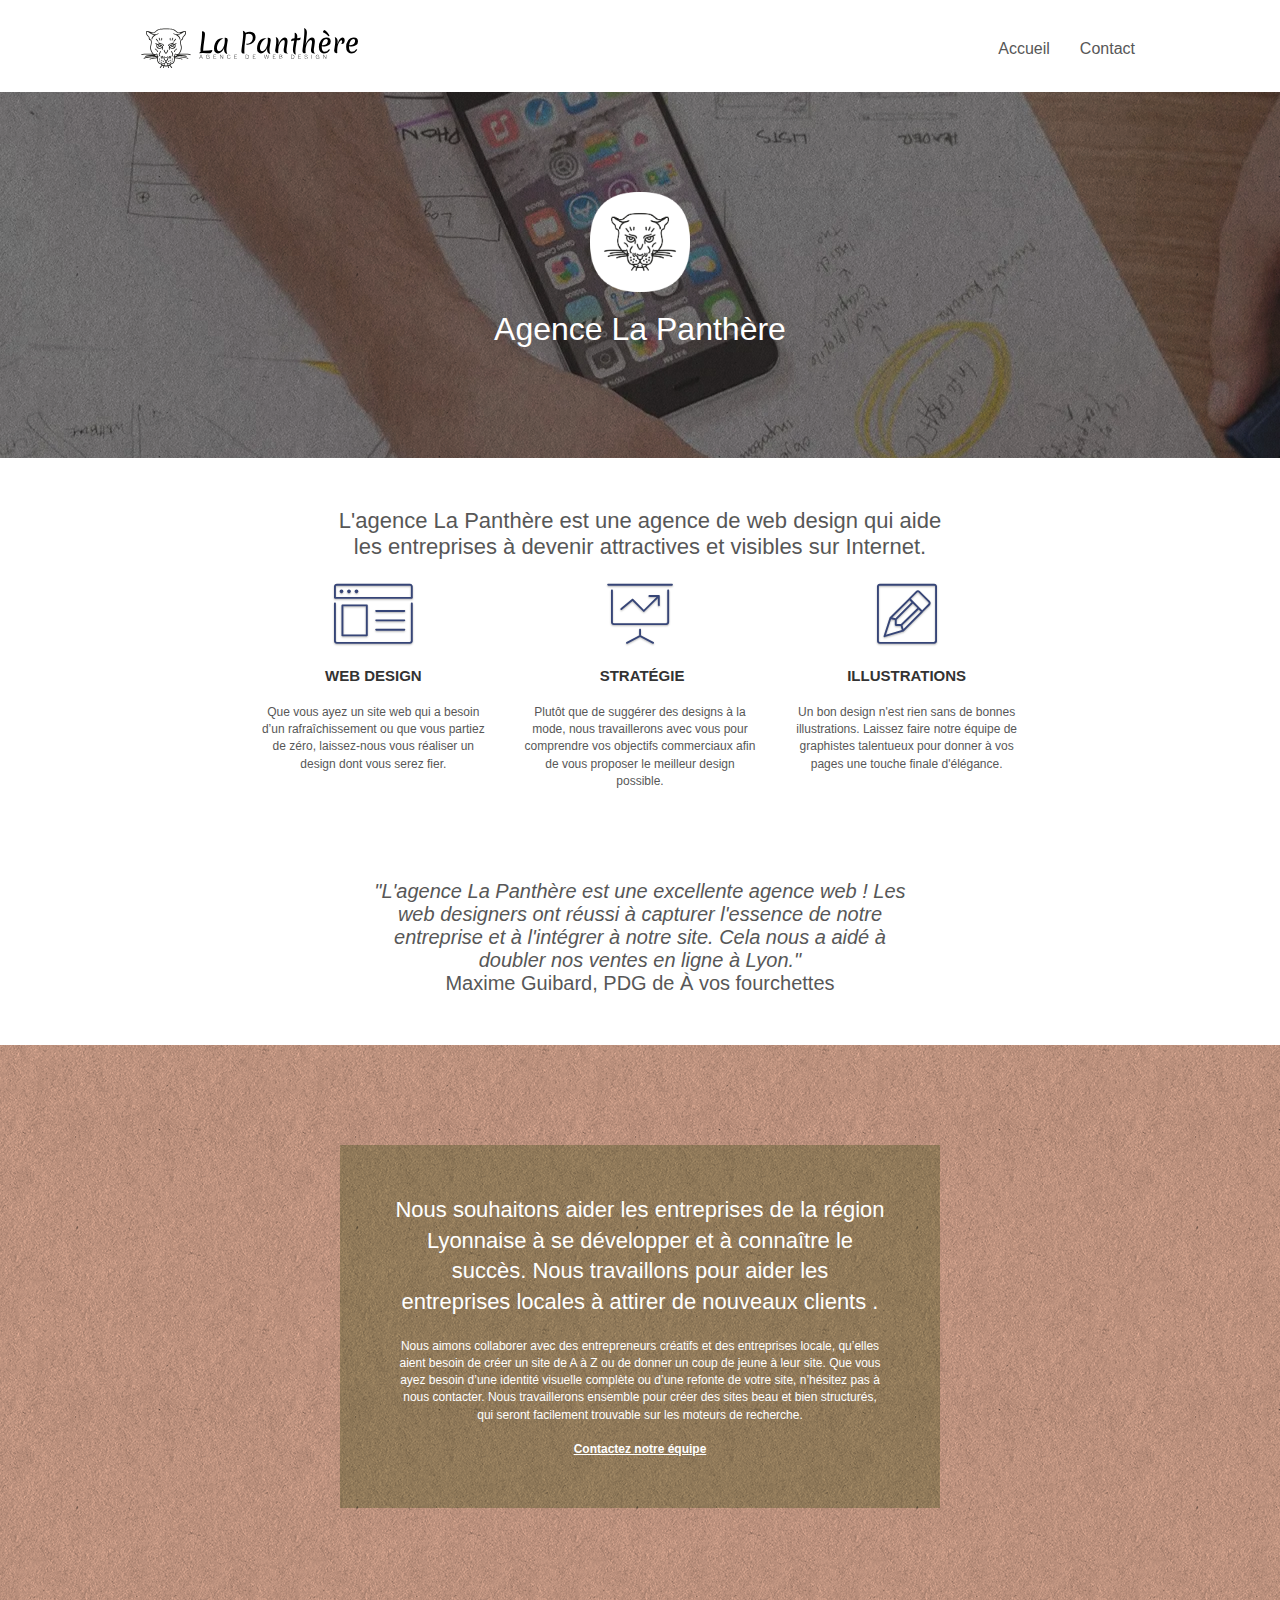
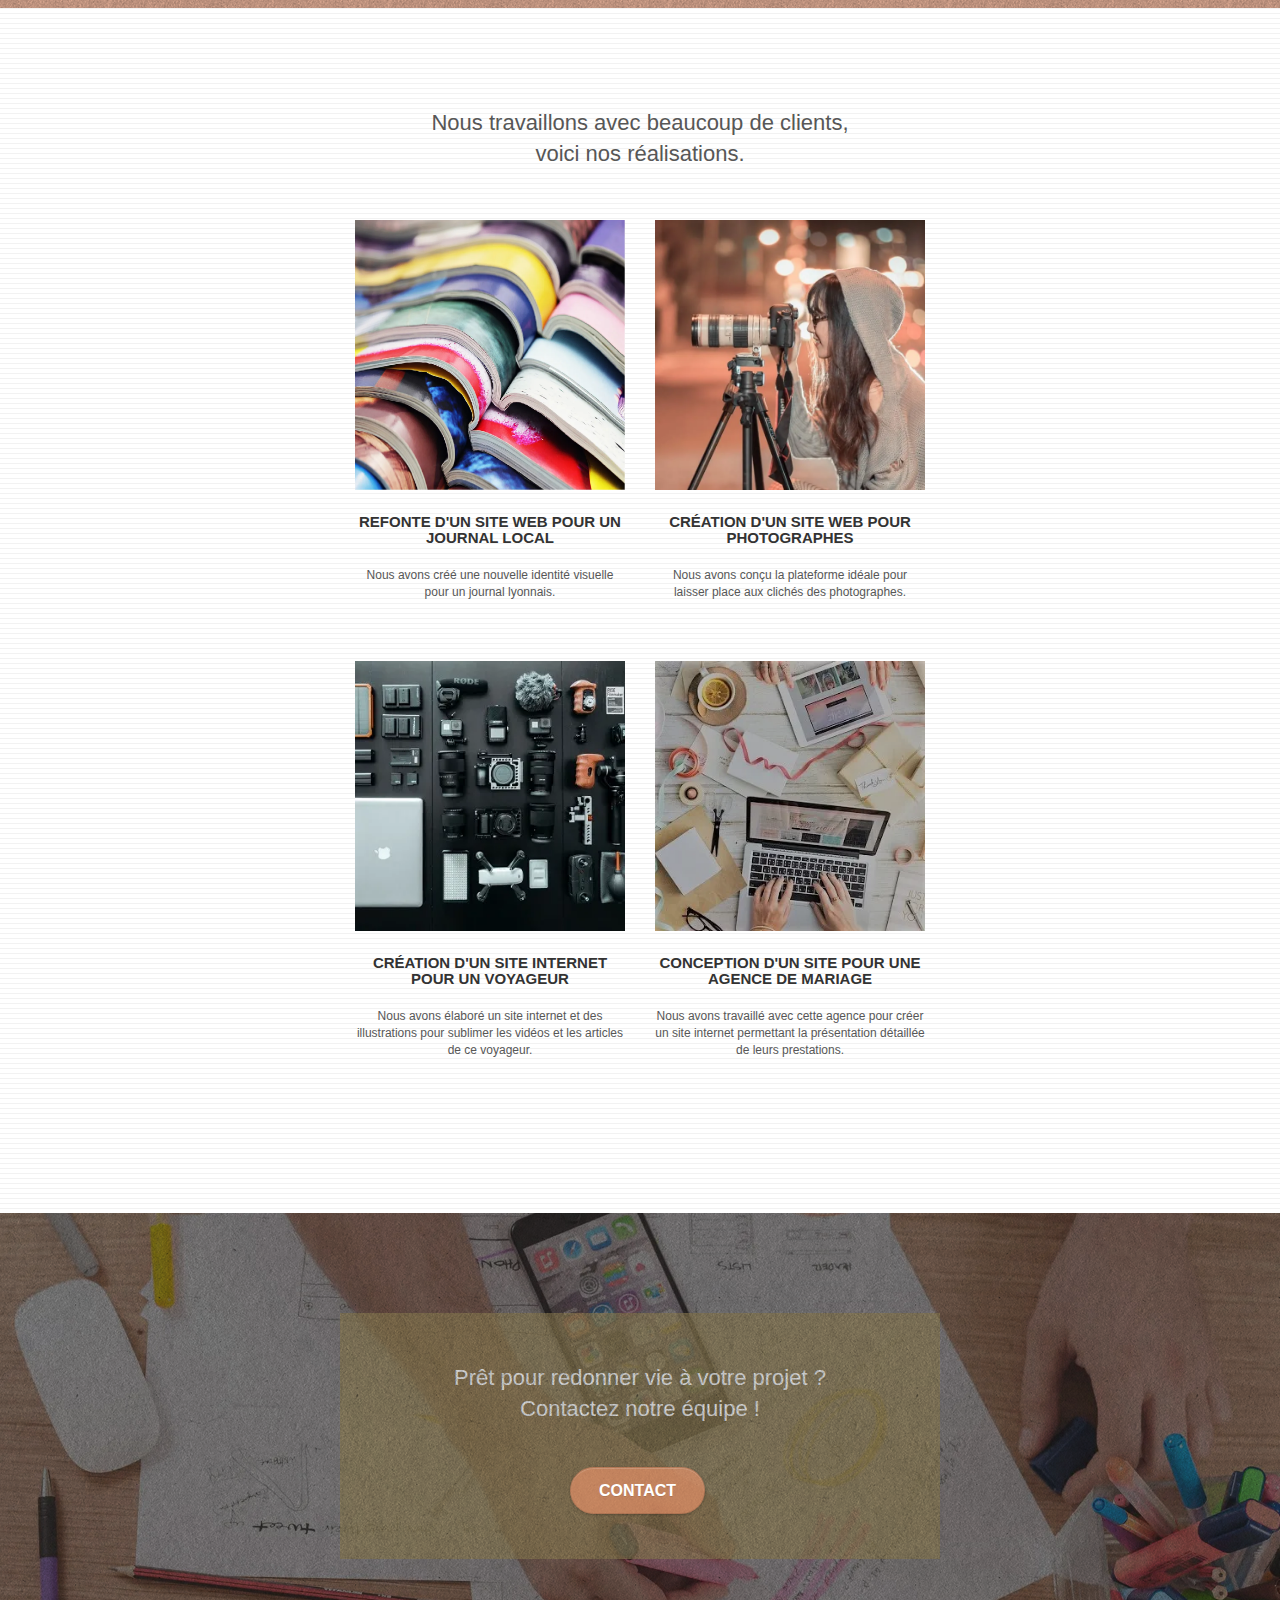
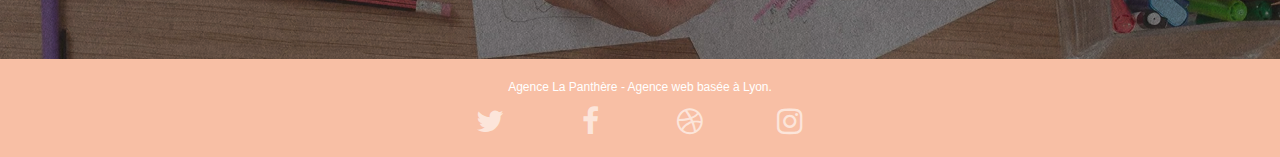
==== commit cfcb77ec: "fix colors contrasts" ====
--- a/index.html
+++ b/index.html
@@ -79,9 +79,6 @@
 					<h1 class="text-center hero-bloc-text tc-white ">
 						Agence La Panthère
 					</h1>
-					<div class="text-center">
-						<a href="contact.html" class="btn btn-lg btn-clean btn-rd cta-hero btn-atomic-tangerine" id="cta-hero">Contact</a>
-					</div>
 				</div>
 			</div>
 		</div>
@@ -216,7 +213,7 @@
 	<!-- bloc-5-cta -->
 	<section class="bloc bgc-dark-slate-blue bg-banniere d-bloc bloc-bg-texture texture-paper" id="bloc-5-cta">
 		<div class="container bloc-lg">
-			<div class="row">
+			<div class="row tight-width-whitespace black-background">
 				<h2 class="mg-md text-center tc-white">
 					Prêt pour redonner vie à votre projet ?<br>Contactez notre équipe !
 				</h2>
--- a/style.css
+++ b/style.css
@@ -771,16 +771,16 @@
 }
 
 .bgc-atomic-tangerine {
-    background-color: #F3976C;
+    background-color: #f3976c9c;
 }
 
 .tc-white {
-    color: #F3976C!important;
+    color: #FFF!important;
 }
 
 .btn-atomic-tangerine {
-    background: #F3976C;
-    color: #FFFFFF!important;
+    background: #f3976c9c;
+    color: #fff!important;
 }
 
 .btn-atomic-tangerine:hover {
@@ -797,7 +797,7 @@
 }
 
 .ltc-atomic-tangerine {
-    color: #F3976C!important;
+    color: #f3976c9c!important;
 }
 
 .ltc-atomic-tangerine:hover {
@@ -875,13 +875,13 @@
     }
 }
 
-@media only screen and (min-device-width: 768px) and (max-device-width: 1024px) and (orientation: landscape) {
+@media only screen and (min-width: 768px) and (max-width: 1024px) and (orientation: landscape) {
     .b-parallax {
         background-attachment: scroll;
     }
 }
 
-@media only screen and (min-device-width: 1024px) and (max-device-width: 1366px) and (-webkit-min-device-pixel-ratio: 1.5) {
+@media only screen and (min-width: 1024px) and (max-width: 1366px) and (-webkit-min-device-pixel-ratio: 1.5) {
     .b-parallax {
         background-attachment: scroll;
     }
@@ -900,8 +900,8 @@
         position: relative;
     }
     .bloc {
-        padding-left: constant(safe-area-inset-left);
-        padding-right: constant(safe-area-inset-right);
+        padding-left: 20px;
+        padding-right: 20px;
     }
     .bloc-group,
     .bloc-group .bloc {
@@ -911,8 +911,8 @@
     .bloc-fill-screen .fill-bloc-top-edge,
     .bloc-fill-screen .fill-bloc-bottom-edge {
         padding: 0 20px;
-        padding-left: constant(safe-area-inset-left);
-        padding-right: constant(safe-area-inset-right);
+        padding-left: 20px;
+        padding-right: 20px;
     }
 }
 
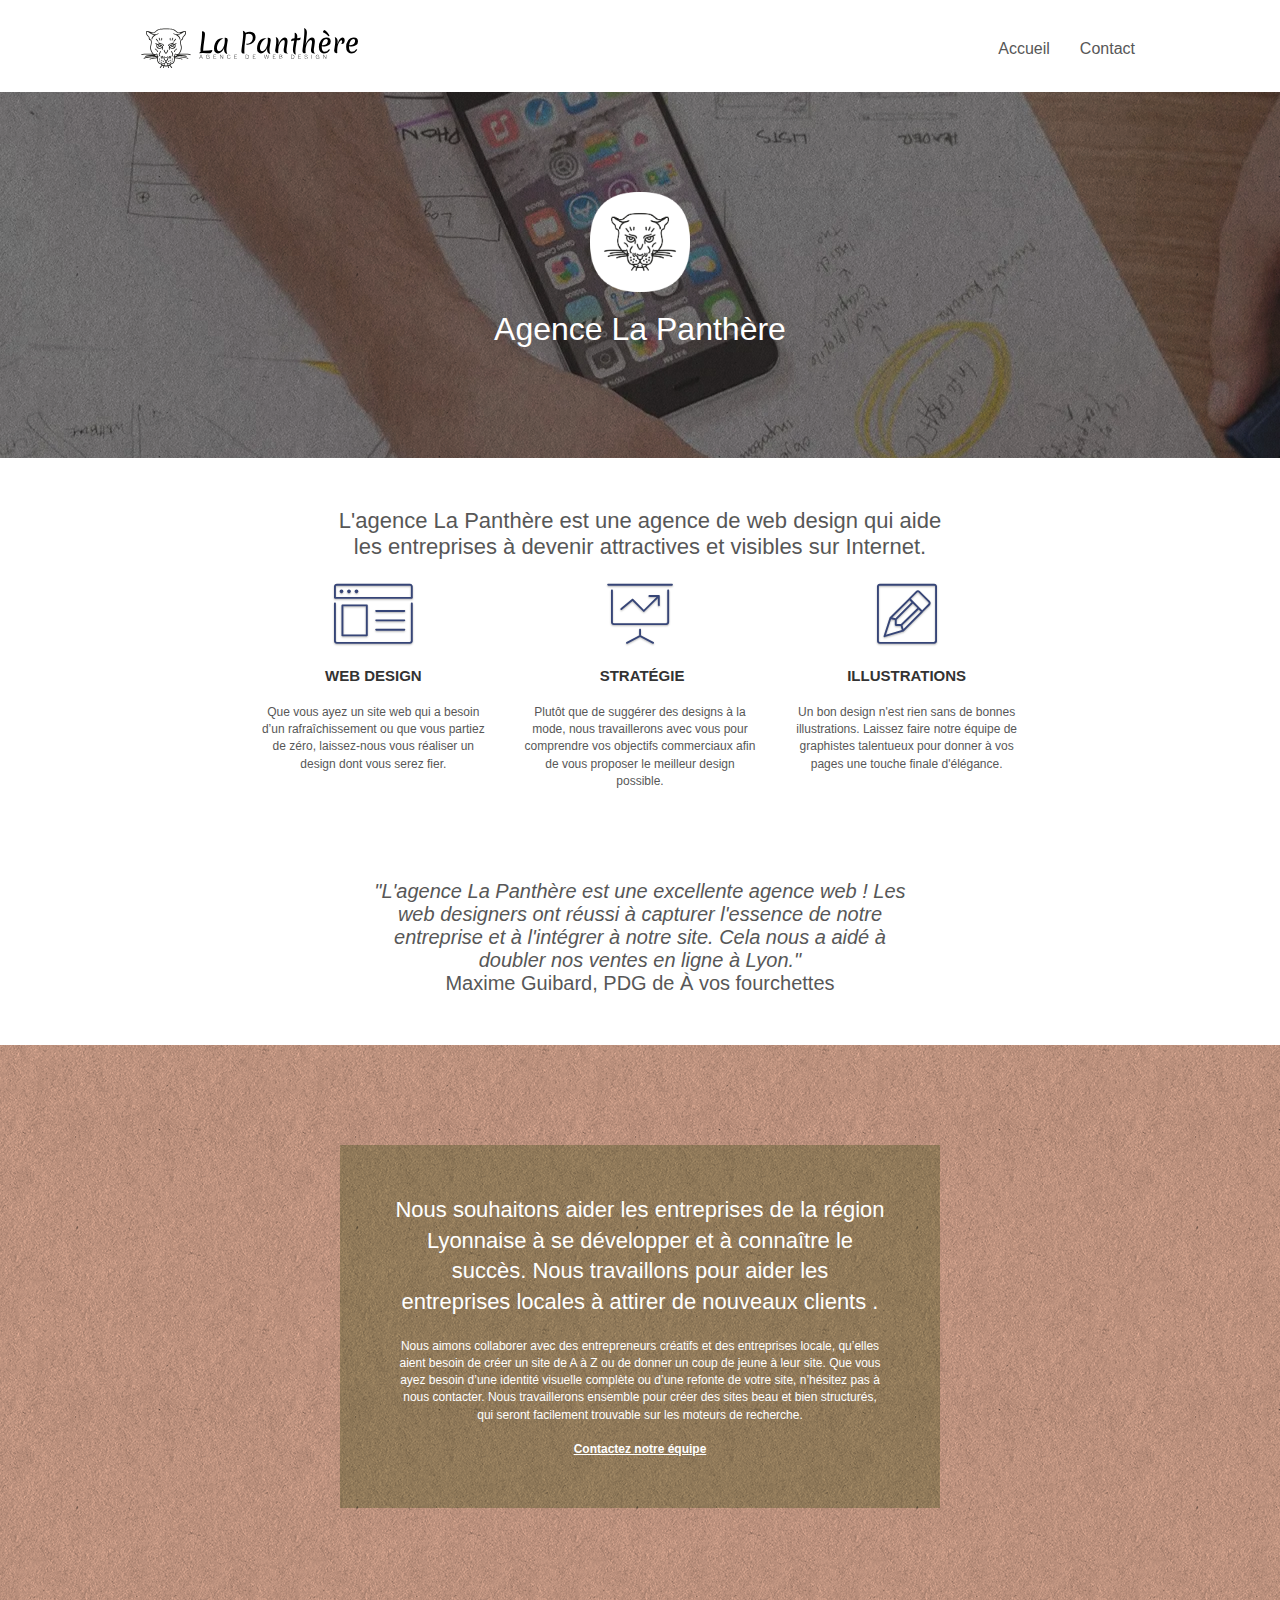
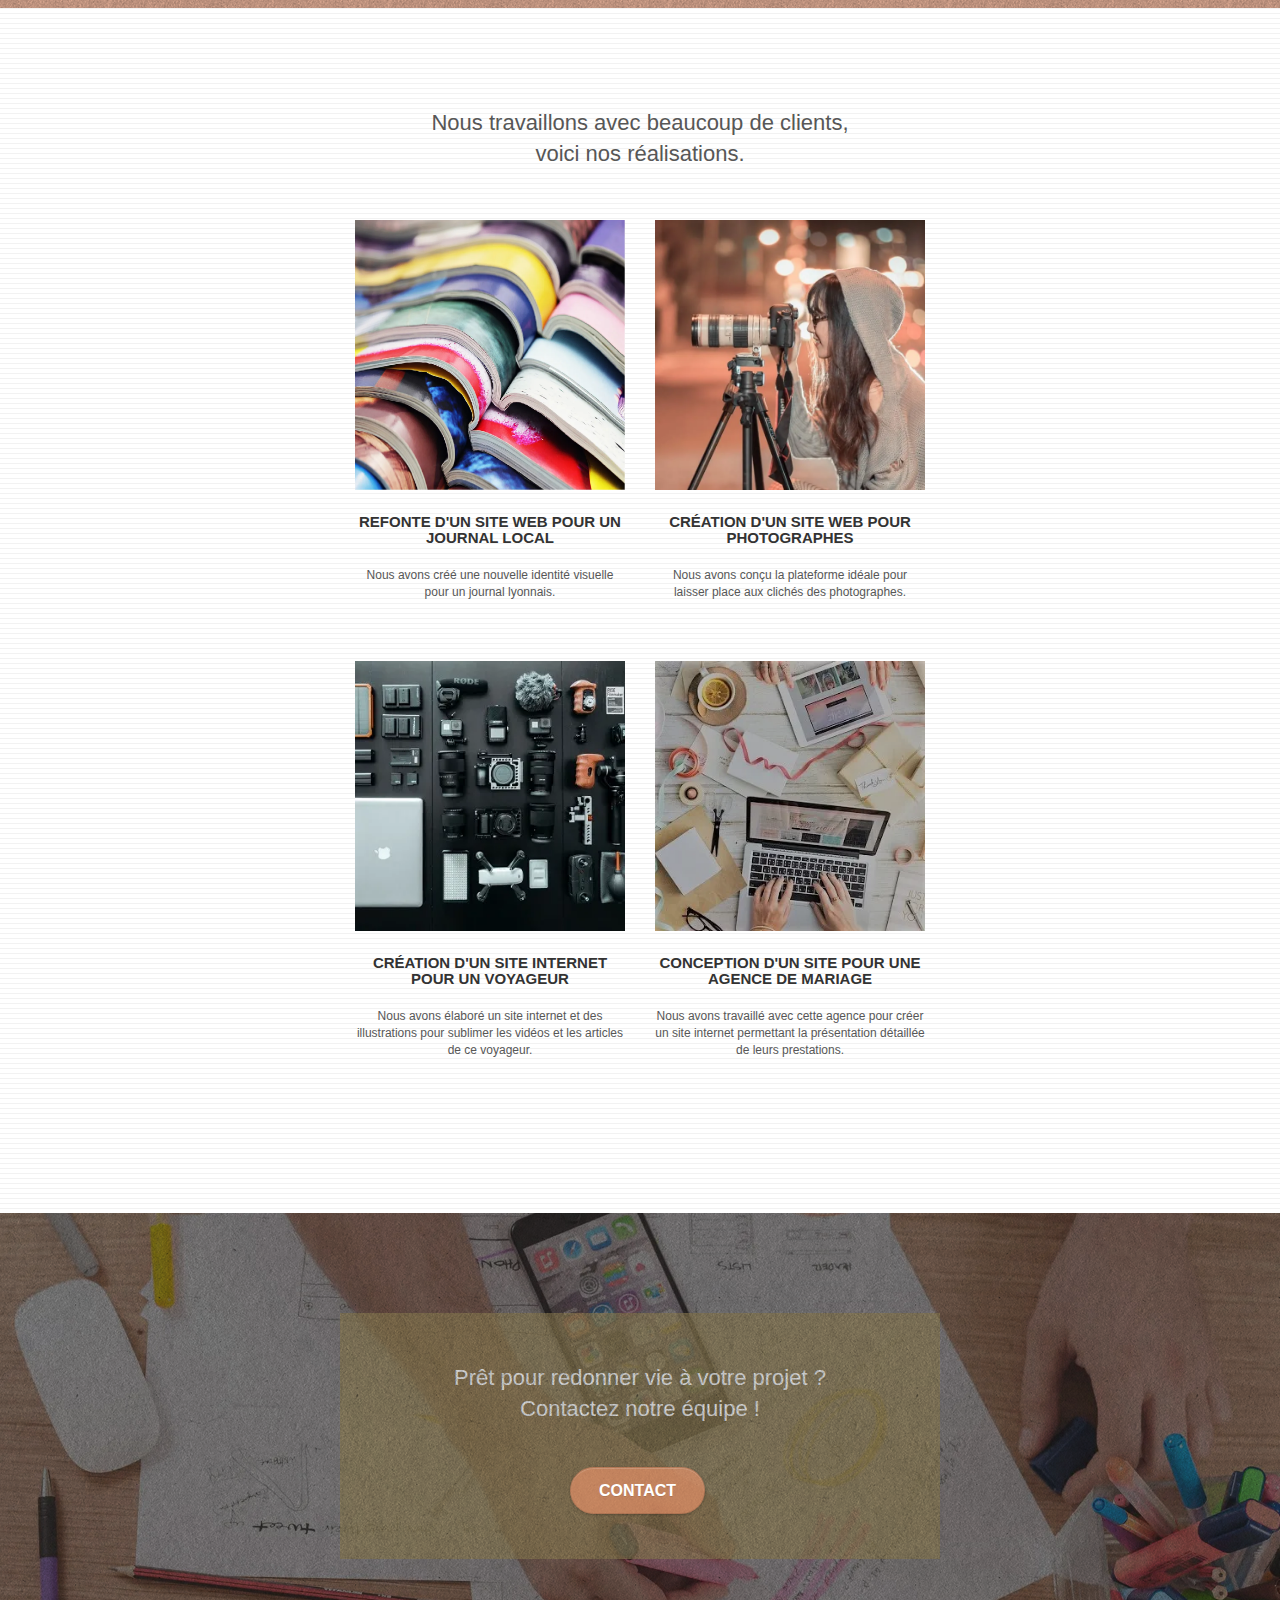
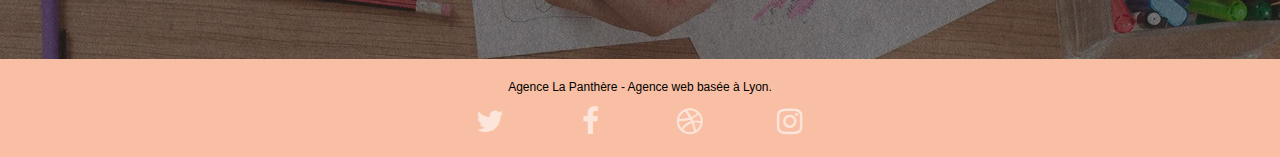
==== commit 8a9b9252: "fix color contrast on footer" ====
--- a/index.html
+++ b/index.html
@@ -230,7 +230,7 @@
 		<div class="container bloc-sm">
 			<div class="row">
 				<div class="col-sm-12">
-					<p class="text-center white">
+					<p class="text-center tc-black">
 						Agence La Panthère - Agence web basée à Lyon.<br>
 					</p>
 					<div class="row row-no-gutters social">
--- a/style.css
+++ b/style.css
@@ -654,6 +654,10 @@
     color: #575757!important;
 }
 
+.tc-black {
+    color: #000!important;
+}
+
 .container {
     max-width: 1000px;
 }
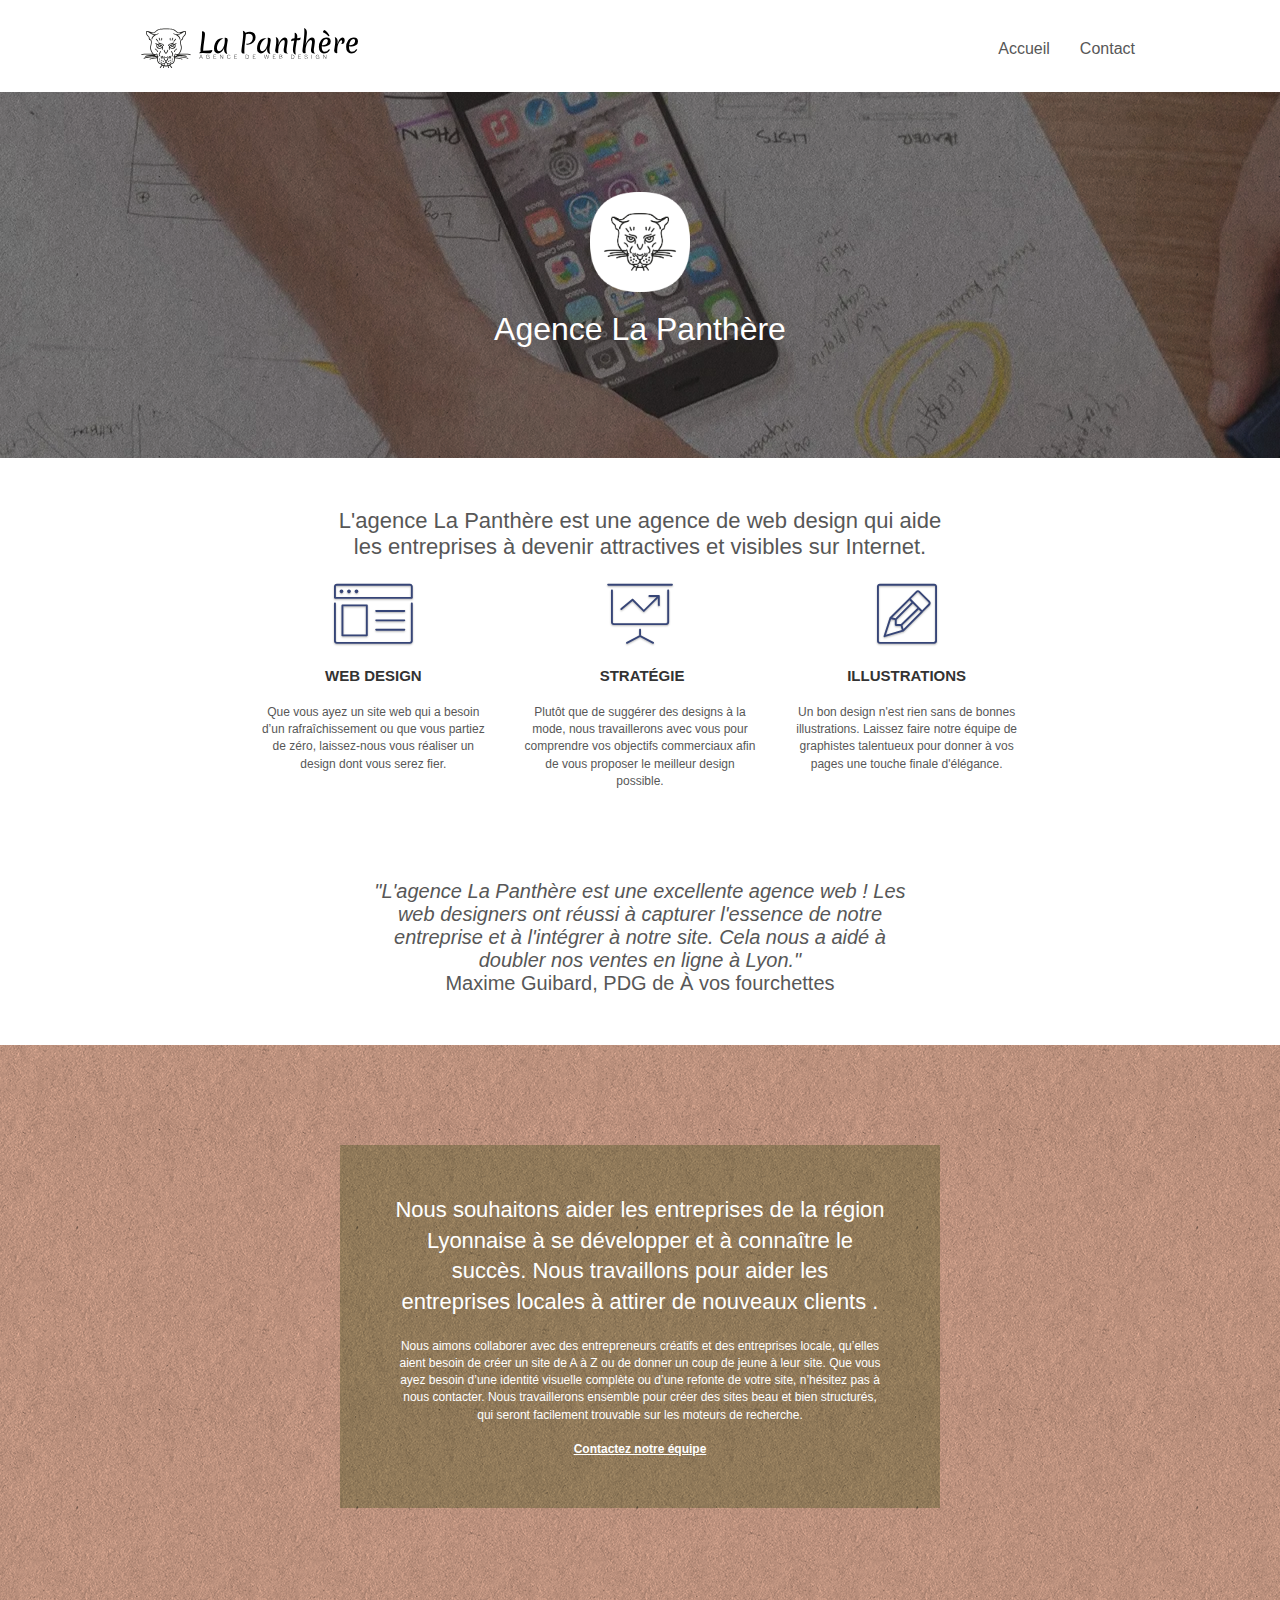
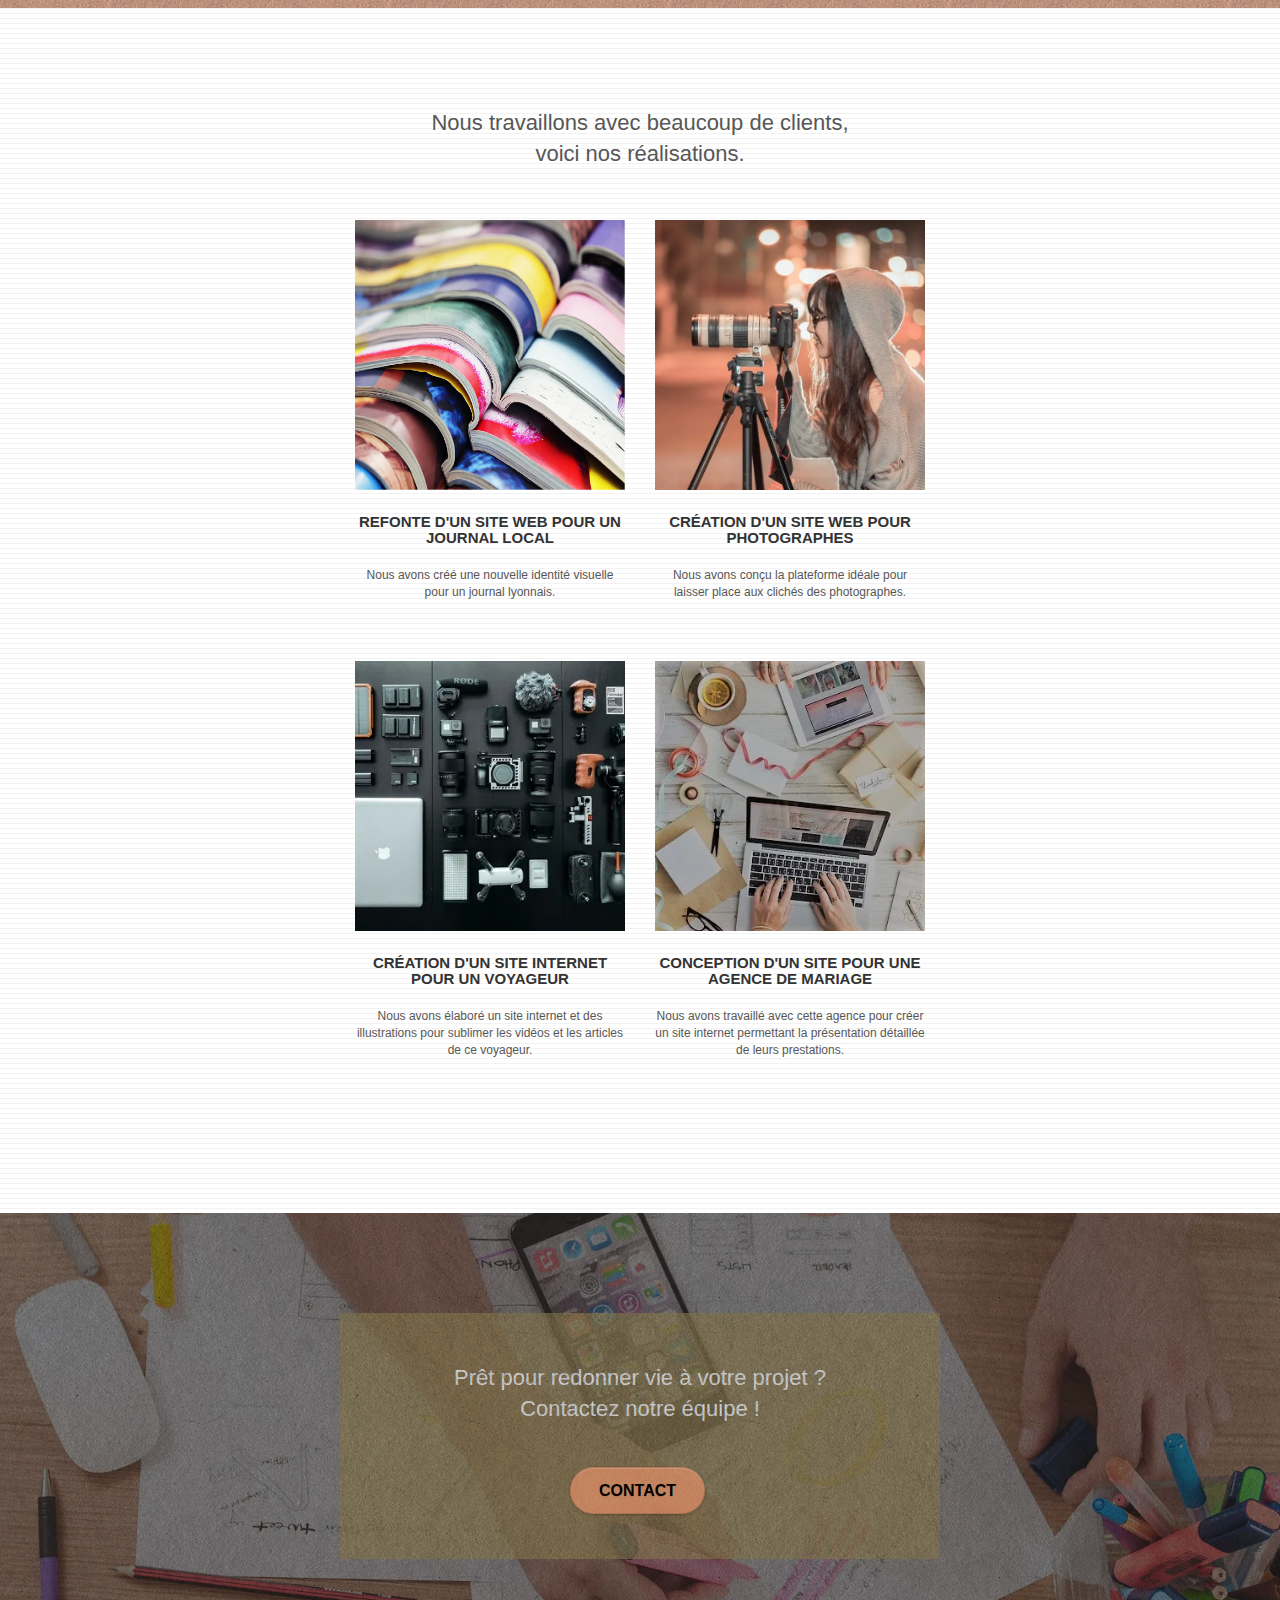
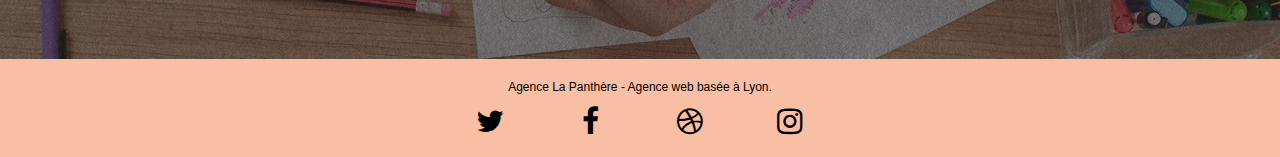
==== commit 01871518: "modify socials links & add aria-label for index page" ====
--- a/index.html
+++ b/index.html
@@ -19,7 +19,7 @@
 	<script src="./js/jquery.touchSwipe.js" defer></script>
 	<script src="./js/gmaps.js"></script>
 
-    <title>La Panthère | Agence de web design</title>
+    <title>Agence de web design | La Panthère</title>
 
 
 <!-- Analytics -->
@@ -236,22 +236,22 @@
 					<div class="row row-no-gutters social">
 						<div class="col-sm-3">
 							<div class="text-center">
-								<a class="social" href="index.html"><span class="fa fa-twitter icon-md"></span></a>
-							</div>
-						</div>
-						<div class="col-sm-3">
-							<div class="text-center">
-								<a class="social" href="index.html"><span class="fa fa-facebook icon-md"></span></a>
-							</div>
-						</div>
-						<div class="col-sm-3">
-							<div class="text-center">
-								<a class="social" href="index.html"><span class="fa fa-dribbble icon-md"></span></a>
-							</div>
-						</div>
-						<div class="col-sm-3">
-							<div class="text-center">
-								<a class="social" href="index.html"><span class="fa fa-instagram icon-md"></span></a>
+								<a class="social" href="https://twitter.com/" aria-label="twitter"><span class="fa fa-twitter icon-md"></span></a>
+							</div>
+						</div>
+						<div class="col-sm-3">
+							<div class="text-center">
+								<a class="social" href="https://www.facebook.com/" aria-label="facebook"><span class="fa fa-facebook icon-md"></span></a>
+							</div>
+						</div>
+						<div class="col-sm-3">
+							<div class="text-center">
+								<a class="social" href="https://dribbble.com/" aria-label="dribbble"><span class="fa fa-dribbble icon-md"></span></a>
+							</div>
+						</div>
+						<div class="col-sm-3">
+							<div class="text-center">
+								<a class="social" href="https://www.instagram.com/" aria-label="instagram"><span class="fa fa-instagram icon-md"></span></a>
 							</div>
 						</div>
 					</div>
--- a/style.css
+++ b/style.css
@@ -37,6 +37,10 @@
     -o-background-size: cover;
     background-size: cover;
     position: relative;
+}
+
+.mb-10 {
+    margin-bottom: 10px;
 }
 
 .bloc .container {
@@ -133,7 +137,7 @@
 .d-bloc h5 a,
 .d-bloc h6 a,
 .d-bloc p a {
-    color: rgba(255, 255, 255, .6);
+    color: #000;
 }
 
 .d-bloc .a-btn:hover,
@@ -784,7 +788,7 @@
 
 .btn-atomic-tangerine {
     background: #f3976c9c;
-    color: #fff!important;
+    color: #000!important;
 }
 
 .btn-atomic-tangerine:hover {
@@ -854,6 +858,12 @@
 .realisation {
     width: 46%;
     margin: 0 auto;
+}
+
+.column {
+    display: flex;
+    flex-direction: column;
+    align-items: center;
 }
 
 @media (max-width: 1024px) {
@@ -1072,6 +1082,13 @@
         padding-left: 0;
         padding-right: 0;
     }
+
+    .column {
+        display: flex;
+        flex-direction: column;
+        align-items: flex-start;
+    }
+    
 }
 
 @media (max-width: 767px) {
